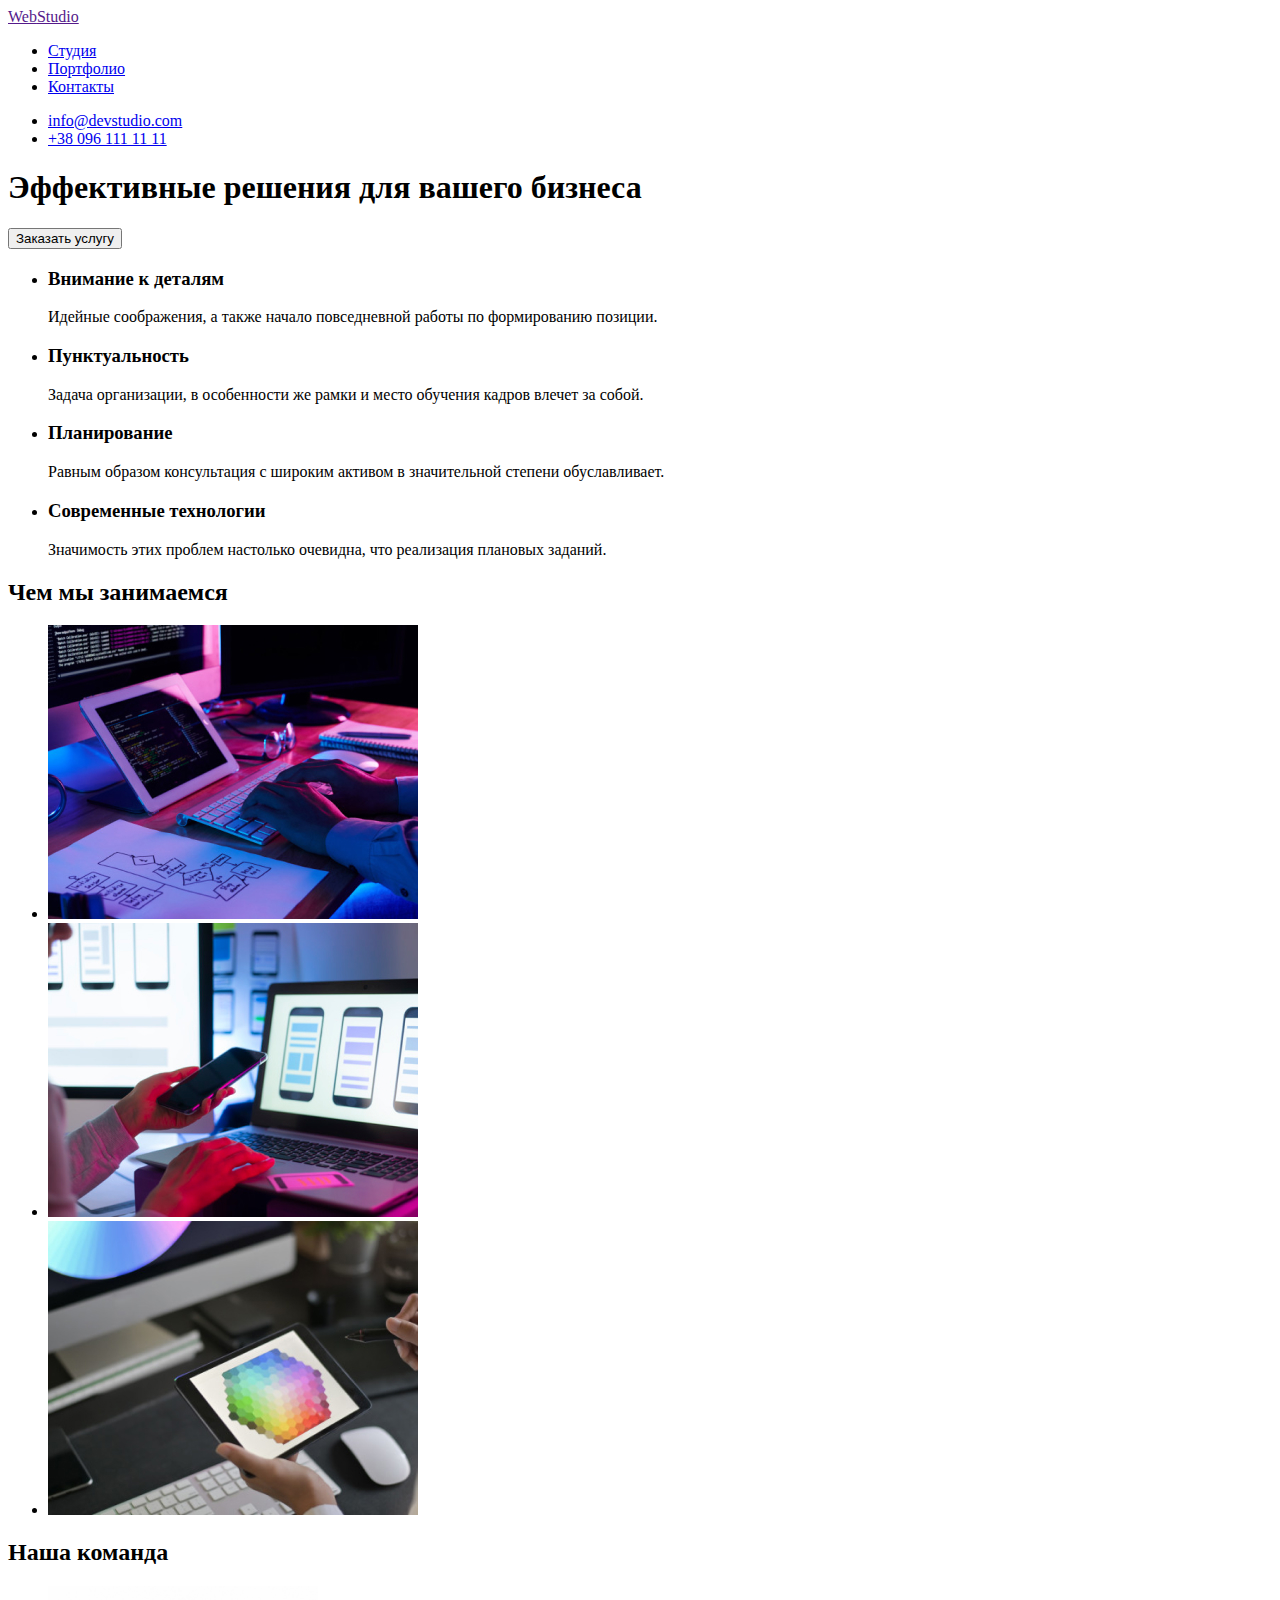
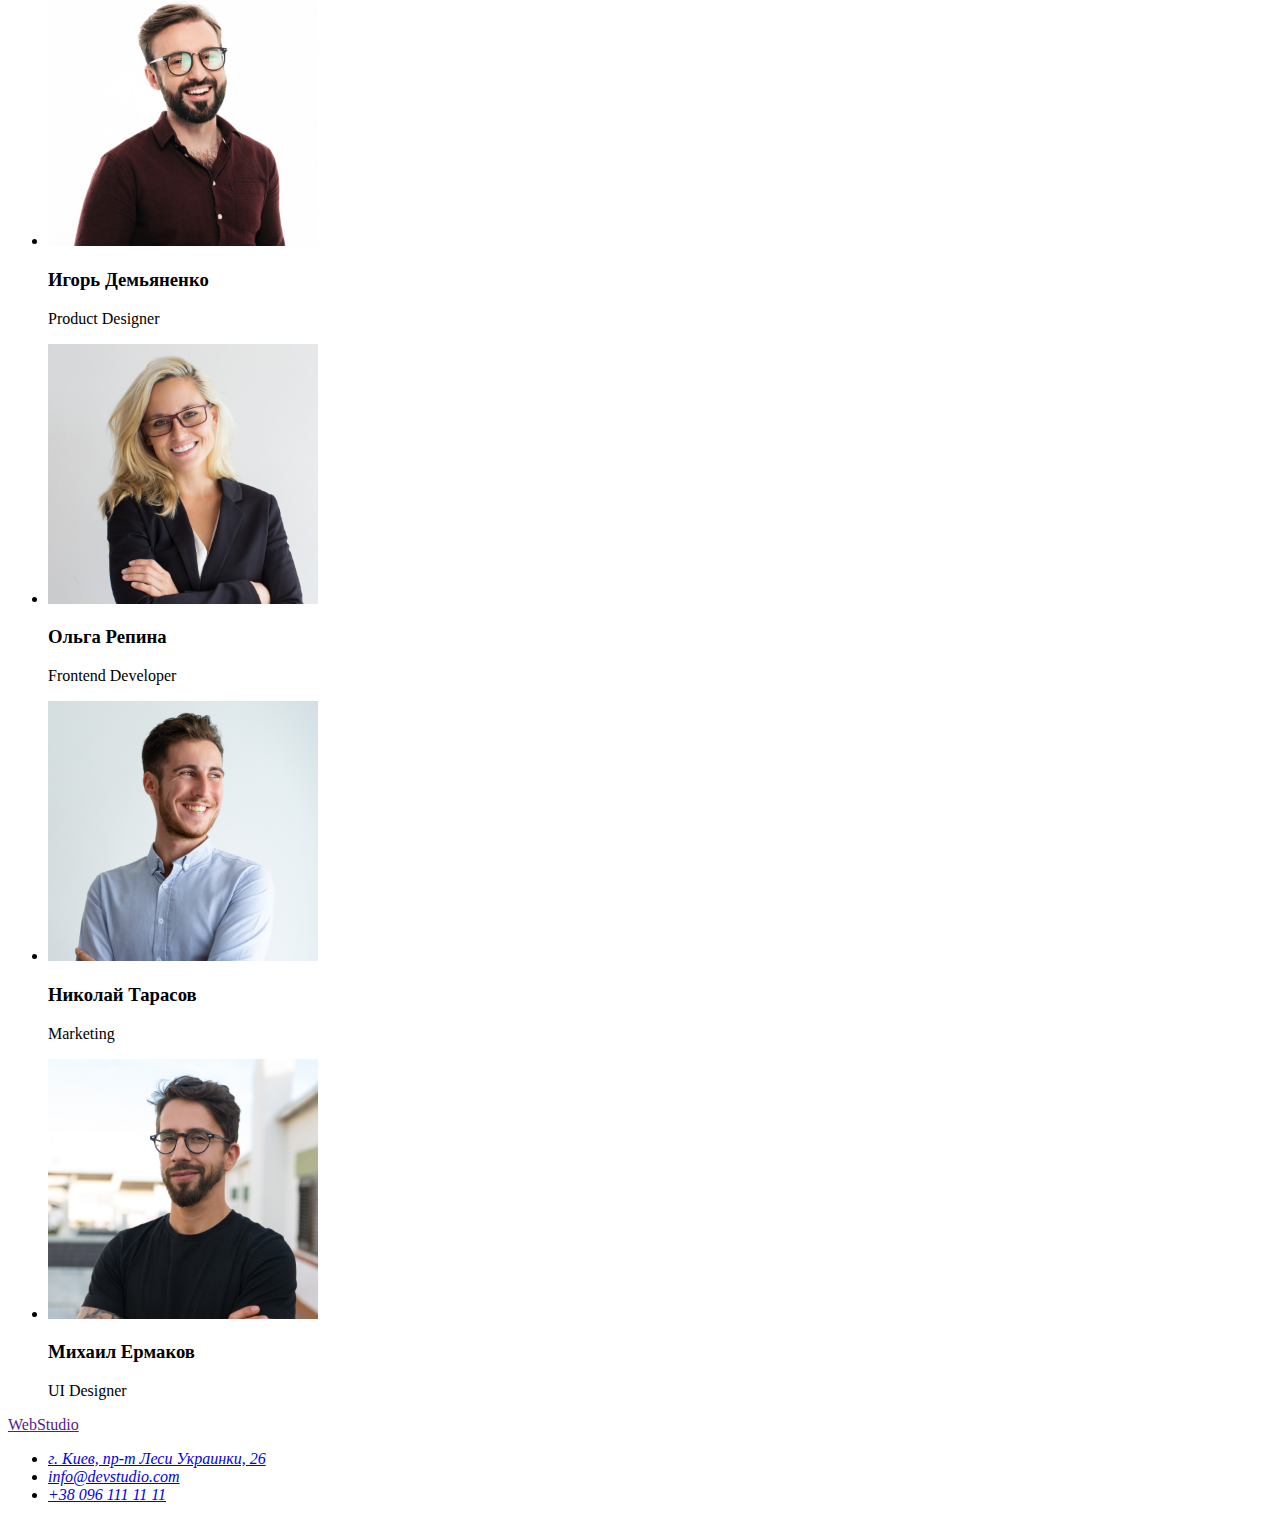
==== Index.html @ f12c09ae "скопировал ДЗ1" ====
<!DOCTYPE html>
<html lang="ru">
<head>
    <meta charset="UTF-8">
    <meta name="viewport" content="width=device-width, initial-scale=1.0">
    <title>WebStudio</title>
</head>
<body>
    <header>
        <nav>
            <a href="" lang="en">
                <span>Web</span><span>Studio</span>
            </a>                  
            <ul>
                <li>
                    <a href="#">Студия</a>
                </li>
                <li>
                    <a href="#">Портфолио</a>
                </li>
                <li>
                    <a href="#">Контакты</a>
                </li>
            </ul>
        </nav>
        <ul>
            <li>
                <a href="mailto:info@devstudio.com">info@devstudio.com</a>
            </li>
            <li>
                <a href="tel:+380961111111">+38 096 111 11 11</a>
            </li>
        </ul>        
    </header>
    <main>

        <!-- Hero -->

        <section>
            <h1>Эффективные решения для вашего бизнеса</h1>
            <button type="button">Заказать услугу</button>
        </section>

        <!-- About -->

        <section>
            <h2 hidden>Чем мы занимаемся</h2>
            <ul>
                <li>
                    <h3>Внимание к деталям</h3>
                    <p>Идейные соображения, а также начало повседневной работы по формированию позиции.</p>
                </li>
                <li>
                    <h3>Пунктуальность</h3>
                    <p>Задача организации, в особенности же рамки и место обучения кадров влечет за собой.</p>
                </li>
                <li>
                    <h3>Планирование</h3>
                    <p>Равным образом консультация с широким активом в значительной степени обуславливает.</p>
                </li>
                <li>
                    <h3>Современные технологии</h3>
                    <p>Значимость этих проблем настолько очевидна, что реализация плановых заданий.</p>
                </li>
            </ul>
        </section>
        
        <!-- About-img -->

        <section>
            <h2>Чем мы занимаемся</h2>
            <ul>
                <li>
                    <img src="./images/about/about-img-1.jpg" alt="Верстка на таблете" width="370" height="294">
                </li>
                <li>
                    <img src="./images/about/about-img-2.jpg" alt="Инструкция для телефона" width="370" height="294">
                </li>
                <li>
                    <img src="./images/about/about-img-3.jpg" alt="Выбор цвета на таблете" width="370" height="294">
                </li>
            </ul>
        </section>

        <!-- Team -->

        <section>
            <h2>Наша команда</h2>
            <ul>
                <li>
                    <img src="./images/team/Team-img-1.jpg" alt="Игорь Демьяненко" width="270" height="260">
                    <h3>Игорь Демьяненко</h3>
                    <p lang="en">Product Designer</p>
                </li>
                <li>
                    <img src="./images/team/Team-img-2.jpg" alt="Ольга Репина" width="270" height="260">
                    <h3>Ольга Репина</h3>
                    <p lang="en">Frontend Developer</p>
                </li>
                <li>
                    <img src="./images/team/Team-img-3.jpg" alt="Николай Тарасов" width="270" height="260">
                    <h3>Николай Тарасов</h3>
                    <p lang="en">Marketing</p>
                </li>
                <li>
                    <img src="./images/team/Team-img-4.jpg" alt="Михаил Ермаков" width="270" height="260">
                    <h3>Михаил Ермаков</h3>
                    <p lang="en">UI Designer</p>
                </li>
            </ul>
        </section>
    </main>
    <footer>
        <a href="" lang="en">
            <span>Web</span><span>Studio</span>
        </a>
        <address>
            <ul>
                <li>
                    <a href="https://goo.gl/maps/vr6gKgK28h6Q88zH9" target="_blank">г. Киев, пр-т Леси Украинки, 26</a>
                </li>
                <li>
                    <a href="mailto:info@devstudio.com">info@devstudio.com</a>
                </li>
                <li>
                    <a href="tel:+380961111111">+38 096 111 11 11</a>
                </li>
            </ul>
        </address>
    </footer>
</body>
</html>
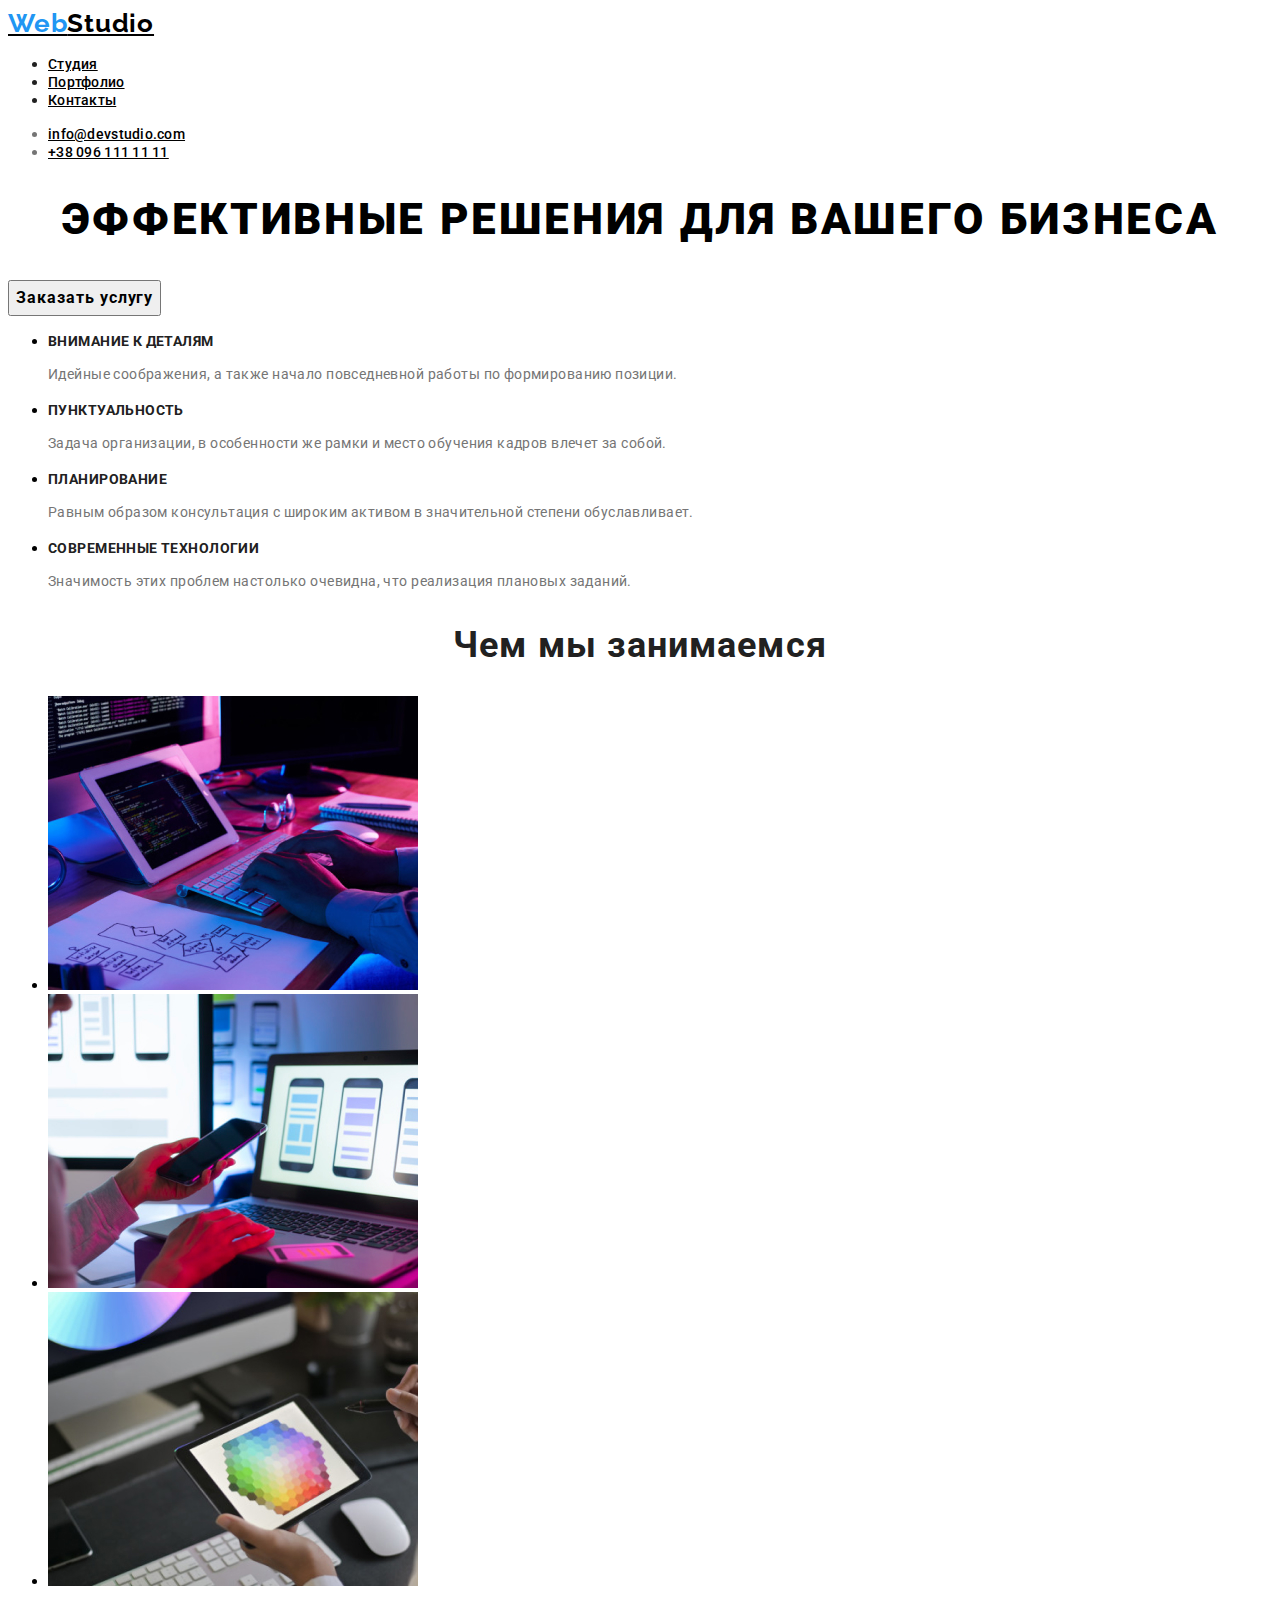
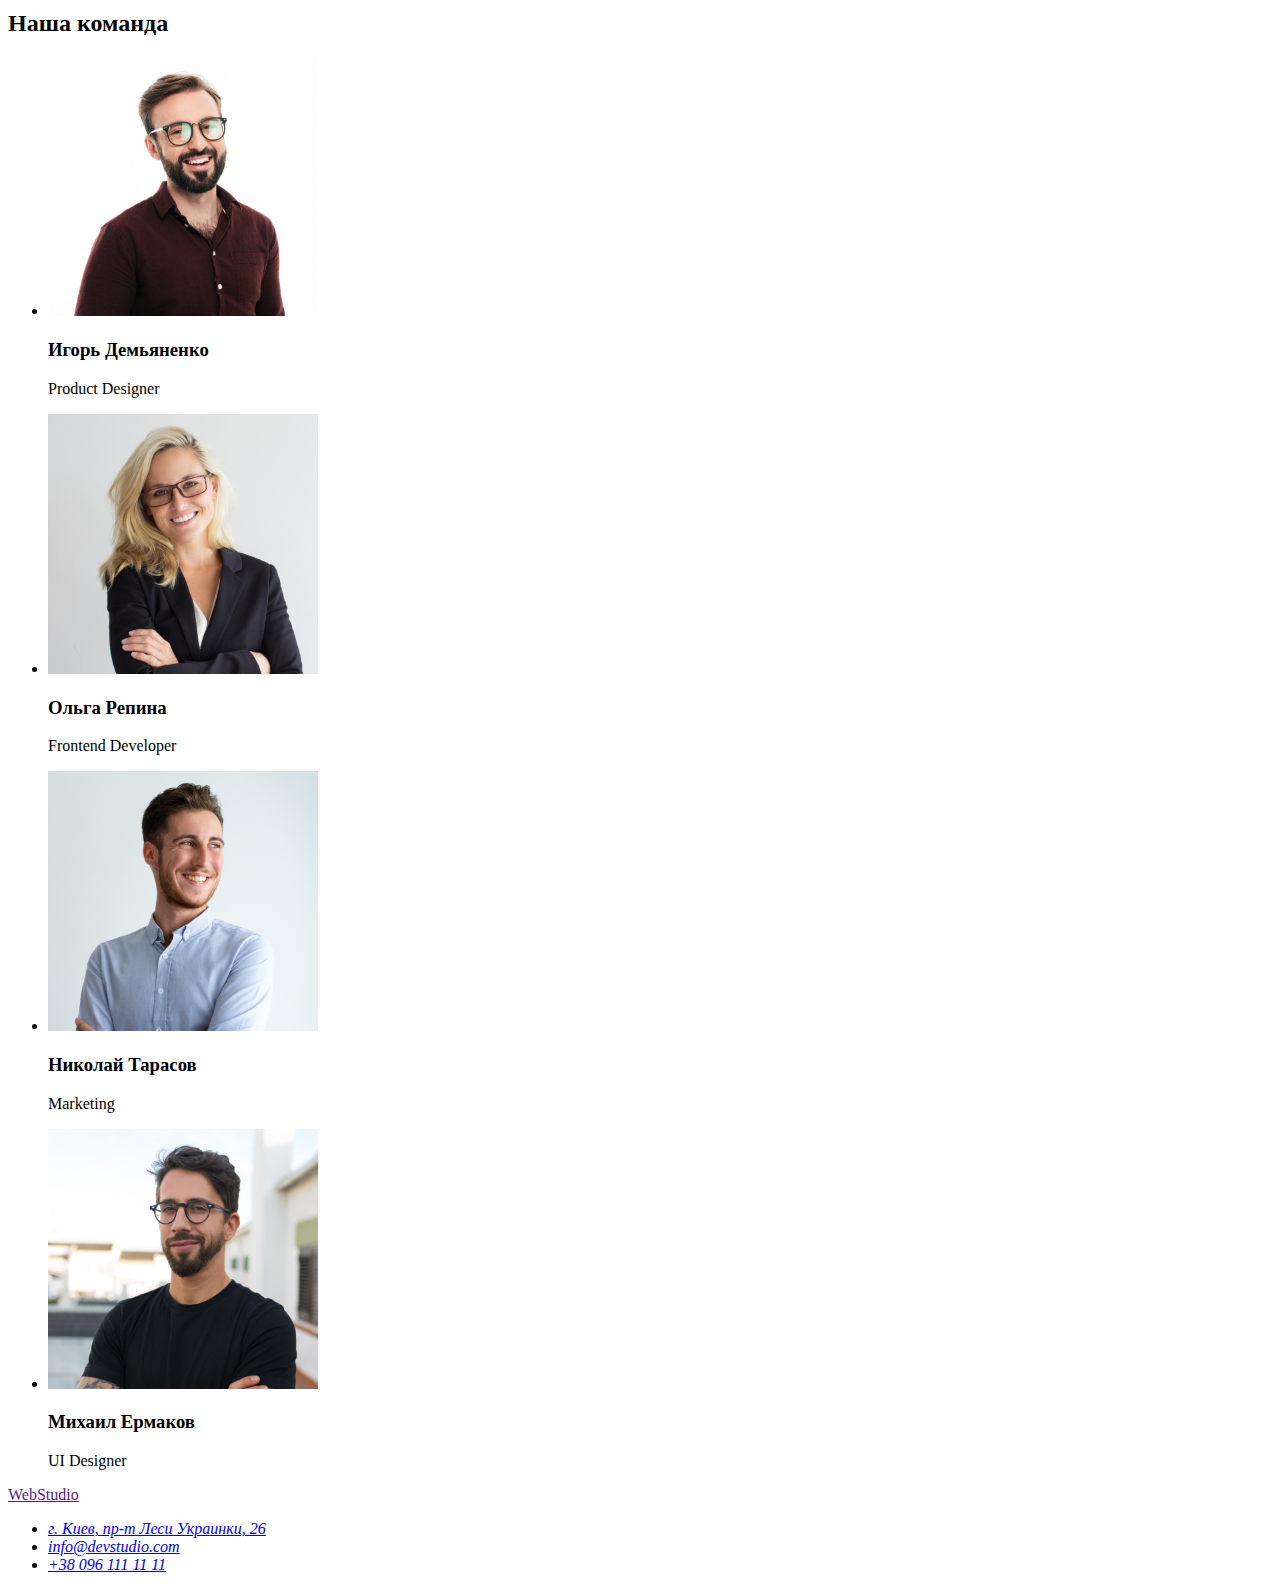
==== commit 7752c626: "ДЗ2-день первый" ====
--- a/Index.html
+++ b/Index.html
@@ -4,31 +4,35 @@
     <meta charset="UTF-8">
     <meta name="viewport" content="width=device-width, initial-scale=1.0">
     <title>WebStudio</title>
+    <link rel="preconnect" href="https://fonts.gstatic.com">
+    <link href="https://fonts.googleapis.com/css2?family=Raleway:wght@700&family=Roboto:wght@400;500;700;900&display=swap"
+        rel="stylesheet">
+    <link rel="stylesheet" href="./css/styles.css">
 </head>
 <body>
-    <header>
-        <nav>
-            <a href="" lang="en">
-                <span>Web</span><span>Studio</span>
+    <header class="header">                                     
+        <nav class="nav">
+            <a class="logo" href="" lang="en">
+                <span style="color: #2196f3;">Web</span>Studio
             </a>                  
-            <ul>
-                <li>
-                    <a href="#">Студия</a>
+            <ul class="nav-list">
+                <li class="nav-list-items">
+                    <a class="nav-list-link" href="#">Студия</a>
                 </li>
-                <li>
-                    <a href="#">Портфолио</a>
+                <li class="nav-list-items">
+                    <a class="nav-list-link" href="#">Портфолио</a>
                 </li>
-                <li>
-                    <a href="#">Контакты</a>
+                <li class="nav-list-items">
+                    <a class="nav-list-link" href="#">Контакты</a>
                 </li>
             </ul>
         </nav>
-        <ul>
-            <li>
-                <a href="mailto:info@devstudio.com">info@devstudio.com</a>
+        <ul class="address-list">
+            <li class="address-list-items">
+                <a class="header-mail" href="mailto:info@devstudio.com">info@devstudio.com</a>
             </li>
-            <li>
-                <a href="tel:+380961111111">+38 096 111 11 11</a>
+            <li class="address-list-items">
+                <a class="header-tel" href="tel:+380961111111">+38 096 111 11 11</a>
             </li>
         </ul>        
     </header>
@@ -37,30 +41,30 @@
         <!-- Hero -->
 
         <section>
-            <h1>Эффективные решения для вашего бизнеса</h1>
-            <button type="button">Заказать услугу</button>
+            <h1 class="hero-title">Эффективные решения для вашего бизнеса</h1>
+            <button class="hero-button" type="button">Заказать услугу</button>
         </section>
 
         <!-- About -->
 
         <section>
             <h2 hidden>Чем мы занимаемся</h2>
-            <ul>
-                <li>
-                    <h3>Внимание к деталям</h3>
-                    <p>Идейные соображения, а также начало повседневной работы по формированию позиции.</p>
+            <ul class="about-list">
+                <li class="about-list-items">
+                    <h3 class="about-title">Внимание к деталям</h3>
+                    <p class="description">Идейные соображения, а также начало повседневной работы по формированию позиции.</p>
                 </li>
-                <li>
-                    <h3>Пунктуальность</h3>
-                    <p>Задача организации, в особенности же рамки и место обучения кадров влечет за собой.</p>
+                <li class="about-list-items">
+                    <h3 class="about-title">Пунктуальность</h3>
+                    <p class="description">Задача организации, в особенности же рамки и место обучения кадров влечет за собой.</p>
                 </li>
-                <li>
-                    <h3>Планирование</h3>
-                    <p>Равным образом консультация с широким активом в значительной степени обуславливает.</p>
+                <li class="about-list-items">
+                    <h3 class="about-title">Планирование</h3>
+                    <p class="description">Равным образом консультация с широким активом в значительной степени обуславливает.</p>
                 </li>
-                <li>
-                    <h3>Современные технологии</h3>
-                    <p>Значимость этих проблем настолько очевидна, что реализация плановых заданий.</p>
+                <li class="about-list-items">
+                    <h3 class="about-title">Современные технологии</h3>
+                    <p class="description">Значимость этих проблем настолько очевидна, что реализация плановых заданий.</p>
                 </li>
             </ul>
         </section>
@@ -68,15 +72,15 @@
         <!-- About-img -->
 
         <section>
-            <h2>Чем мы занимаемся</h2>
-            <ul>
-                <li>
+            <h2 class="about-img-title">Чем мы занимаемся</h2>
+            <ul class="about-img-list">
+                <li class="about-img-list-items">
                     <img src="./images/about/about-img-1.jpg" alt="Верстка на таблете" width="370" height="294">
                 </li>
-                <li>
+                <li class="about-img-list-items">
                     <img src="./images/about/about-img-2.jpg" alt="Инструкция для телефона" width="370" height="294">
                 </li>
-                <li>
+                <li class="about-img-list-items">
                     <img src="./images/about/about-img-3.jpg" alt="Выбор цвета на таблете" width="370" height="294">
                 </li>
             </ul>
--- a/css/styles.css
+++ b/css/styles.css
@@ -0,0 +1,105 @@
+/* ==========Header========== */
+
+.logo {
+  font-family: 'Raleway', sans-serif;
+  font-weight: 700;
+  font-size: 26px;
+  line-height: 1.192;
+  letter-spacing: 0.03em;
+  color: #000000;
+}
+
+.nav-list-link,
+.header-mail,
+.header-tel {
+  font-family: 'Roboto', sans-serif;
+  font-weight: 500;
+  font-size: 14px;
+  line-height: 1.143;
+  letter-spacing: 0.02em;
+  color: #000000;
+}
+
+.nav-list {
+  color: #212121;
+}
+
+.address-list {
+  color: #757575;
+}
+
+.nav-list-link:hover,
+.nav-list-link:focus,
+.header-mail:hover,
+.header-mail:focus,
+.header-tel:hover,
+.header-tel:focus {
+  color: #2196f3;
+}
+
+/* ==========End Header========== */
+
+/* ==========Hero========== */
+
+.hero-title {
+  font-family: 'Roboto', sans-serif;
+  font-weight: 900;
+  font-size: 44px;
+  line-height: 1.3636;
+  text-align: center;
+  letter-spacing: 0.06em;
+  text-transform: uppercase;
+
+  /* color: #ffffff; */
+}
+
+.hero-button {
+  font-family: 'Roboto', sans-serif;
+  font-weight: 700;
+  font-size: 16px;
+  line-height: 1.875;
+  display: flex;
+  align-items: center;
+  text-align: center;
+  letter-spacing: 0.06em;
+  /* color: #ffffff; */
+}
+
+/* ==========End Hero========== */
+
+/* ==========About========== */
+
+.about-title {
+  font-family: 'Roboto', sans-serif;
+  font-weight: 700;
+  font-size: 14px;
+  line-height: 1.143;
+  letter-spacing: 0.03em;
+  text-transform: uppercase;
+  color: #212121;
+}
+
+.description {
+  font-family: 'Roboto', sans-serif;
+  font-weight: 400;
+  font-size: 14px;
+  line-height: 1.714;
+  letter-spacing: 0.03em;
+  color: #757575;
+}
+
+/* ==========End About========== */
+
+/* ==========About-img========== */
+
+.about-img-title {
+  font-family: 'Roboto', sans-serif;
+  font-weight: 700;
+  font-size: 36px;
+  line-height: 1.167;
+  text-align: center;
+  letter-spacing: 0.03em;
+  color: #212121;
+}
+
+/* ==========End About-img========== */
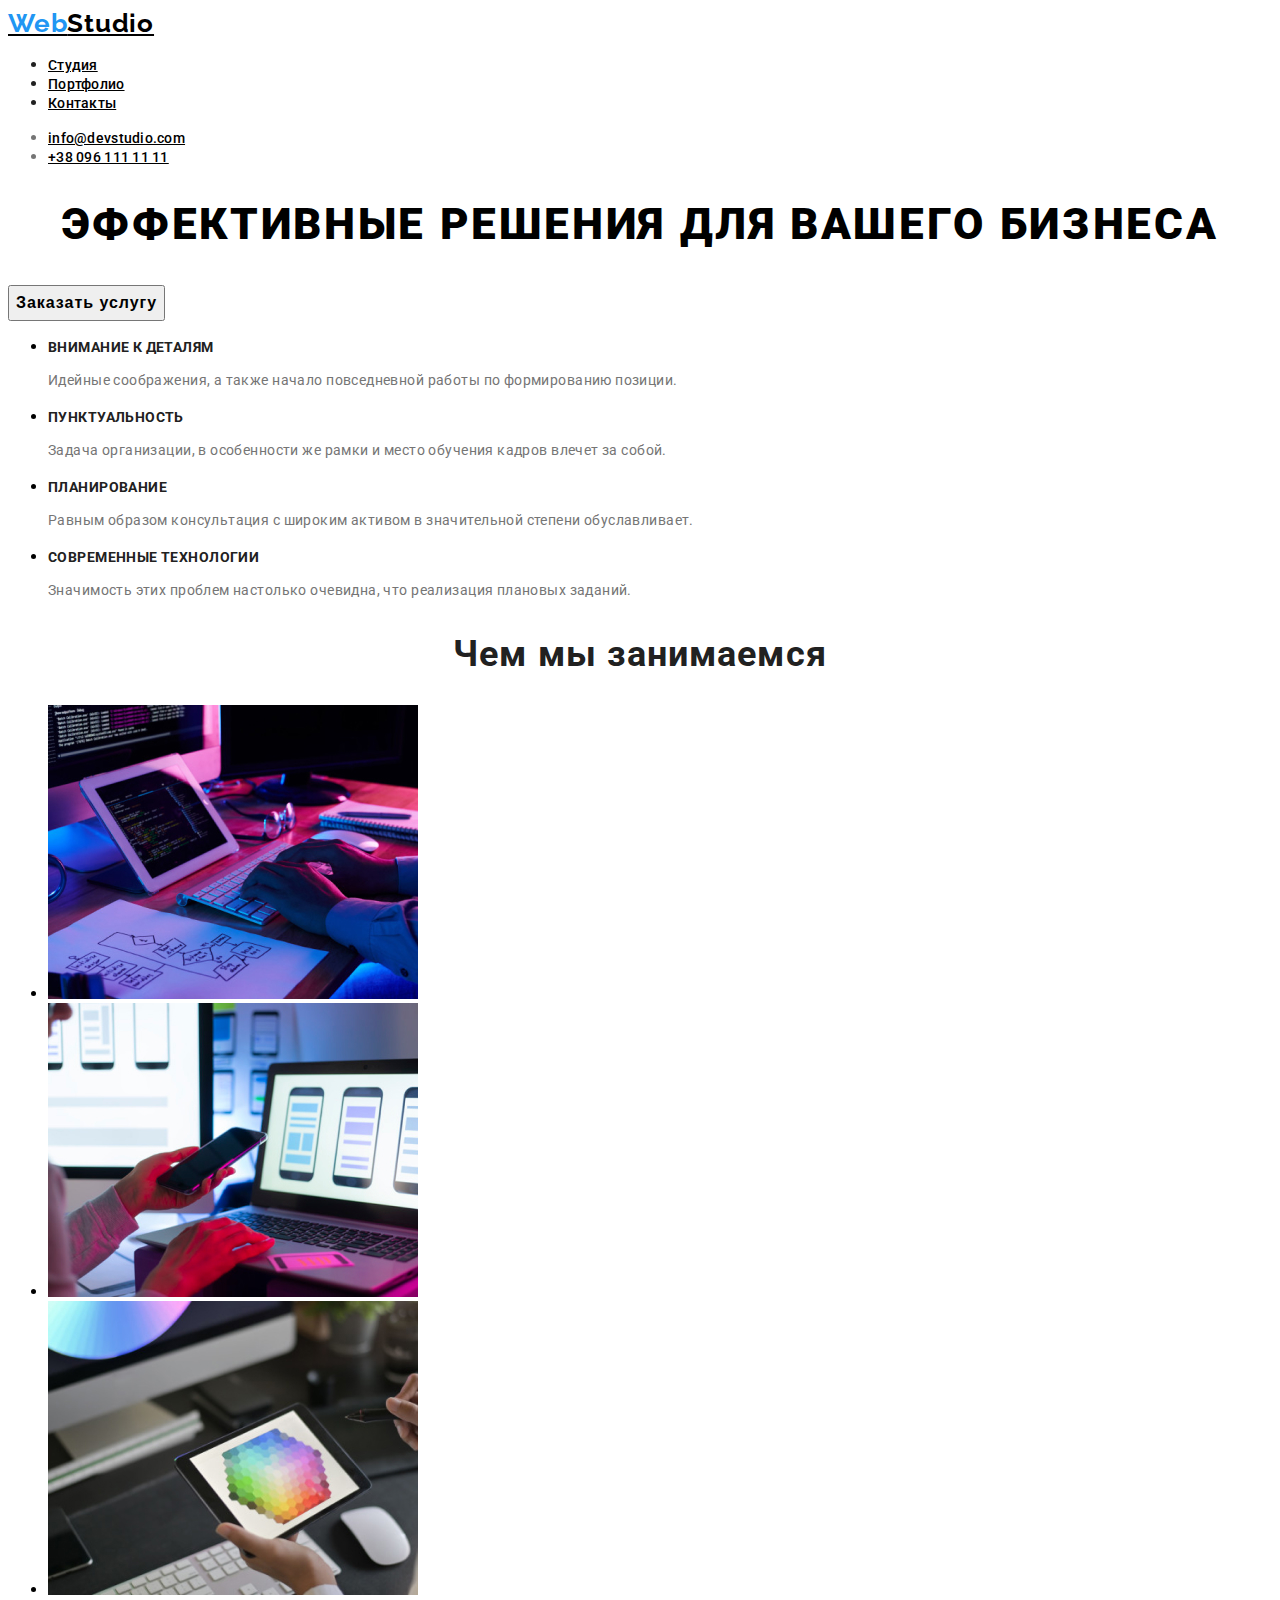
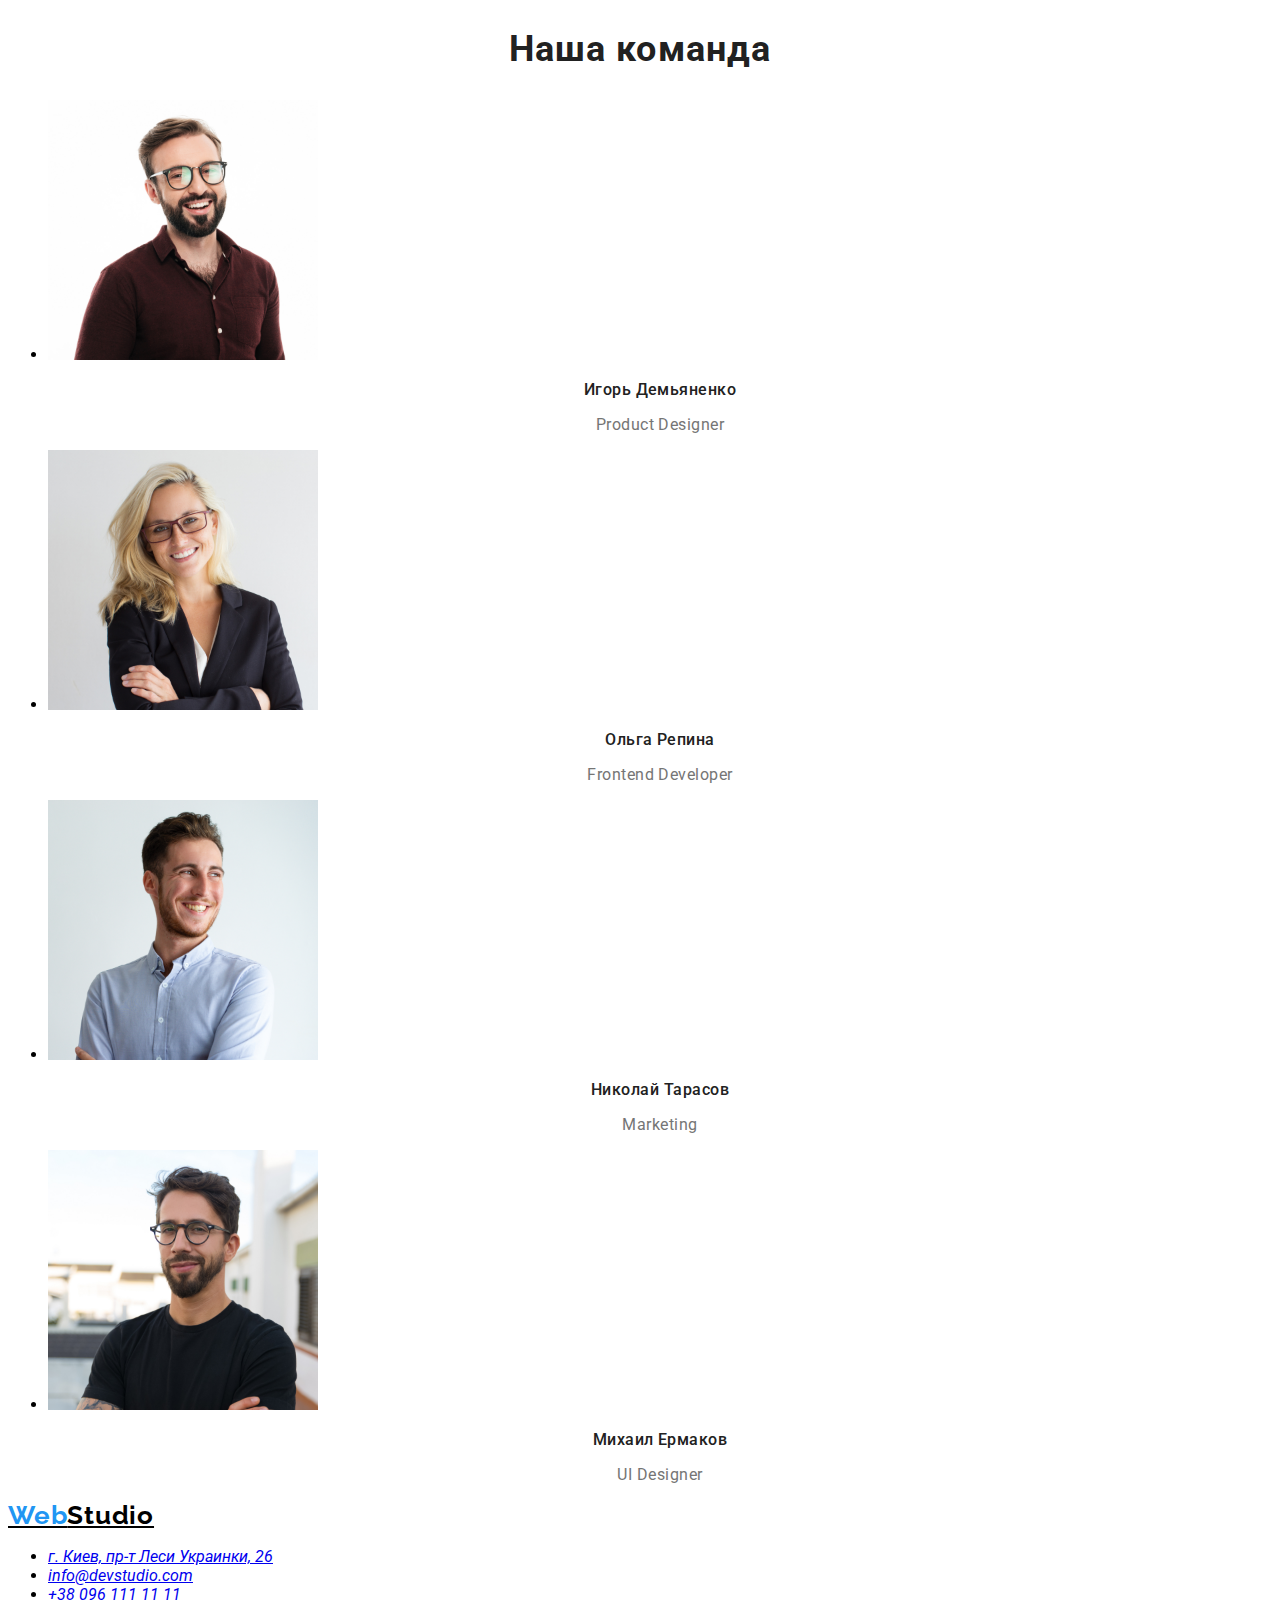
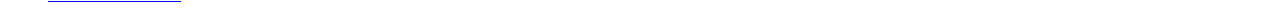
==== commit cfd5f9fb: "ДЗ2-дент второй" ====
--- a/Index.html
+++ b/Index.html
@@ -1,137 +1,200 @@
 <!DOCTYPE html>
 <html lang="ru">
-<head>
-    <meta charset="UTF-8">
-    <meta name="viewport" content="width=device-width, initial-scale=1.0">
+  <head>
+    <meta charset="UTF-8" />
+    <meta name="viewport" content="width=device-width, initial-scale=1.0" />
     <title>WebStudio</title>
-    <link rel="preconnect" href="https://fonts.gstatic.com">
-    <link href="https://fonts.googleapis.com/css2?family=Raleway:wght@700&family=Roboto:wght@400;500;700;900&display=swap"
-        rel="stylesheet">
-    <link rel="stylesheet" href="./css/styles.css">
-</head>
-<body>
-    <header class="header">                                     
-        <nav class="nav">
-            <a class="logo" href="" lang="en">
-                <span style="color: #2196f3;">Web</span>Studio
-            </a>                  
-            <ul class="nav-list">
-                <li class="nav-list-items">
-                    <a class="nav-list-link" href="#">Студия</a>
-                </li>
-                <li class="nav-list-items">
-                    <a class="nav-list-link" href="#">Портфолио</a>
-                </li>
-                <li class="nav-list-items">
-                    <a class="nav-list-link" href="#">Контакты</a>
-                </li>
-            </ul>
-        </nav>
-        <ul class="address-list">
-            <li class="address-list-items">
-                <a class="header-mail" href="mailto:info@devstudio.com">info@devstudio.com</a>
-            </li>
-            <li class="address-list-items">
-                <a class="header-tel" href="tel:+380961111111">+38 096 111 11 11</a>
-            </li>
-        </ul>        
+    <link rel="preconnect" href="https://fonts.gstatic.com" />
+    <link
+      href="https://fonts.googleapis.com/css2?family=Raleway:wght@700&family=Roboto:wght@400;500;700;900&display=swap"
+      rel="stylesheet"
+    />
+    <link rel="stylesheet" href="./css/styles.css" />
+  </head>
+  <body>
+    <header class="header">
+      <nav class="nav">
+        <a class="logo" href="" lang="en">
+          <span style="color: #2196f3">Web</span>Studio
+        </a>
+        <ul class="nav-list">
+          <li class="nav-list-item">
+            <a class="nav-list-link" href="#">Студия</a>
+          </li>
+          <li class="nav-list-item">
+            <a class="nav-list-link" href="#">Портфолио</a>
+          </li>
+          <li class="nav-list-item">
+            <a class="nav-list-link" href="#">Контакты</a>
+          </li>
+        </ul>
+      </nav>
+      <ul class="address-list">
+        <li class="address-list-item">
+          <a class="header-mail" href="mailto:info@devstudio.com"
+            >info@devstudio.com</a
+          >
+        </li>
+        <li class="address-list-item">
+          <a class="header-tel" href="tel:+380961111111">+38 096 111 11 11</a>
+        </li>
+      </ul>
     </header>
     <main>
-
-        <!-- Hero -->
-
-        <section>
-            <h1 class="hero-title">Эффективные решения для вашего бизнеса</h1>
-            <button class="hero-button" type="button">Заказать услугу</button>
-        </section>
-
-        <!-- About -->
-
-        <section>
-            <h2 hidden>Чем мы занимаемся</h2>
-            <ul class="about-list">
-                <li class="about-list-items">
-                    <h3 class="about-title">Внимание к деталям</h3>
-                    <p class="description">Идейные соображения, а также начало повседневной работы по формированию позиции.</p>
-                </li>
-                <li class="about-list-items">
-                    <h3 class="about-title">Пунктуальность</h3>
-                    <p class="description">Задача организации, в особенности же рамки и место обучения кадров влечет за собой.</p>
-                </li>
-                <li class="about-list-items">
-                    <h3 class="about-title">Планирование</h3>
-                    <p class="description">Равным образом консультация с широким активом в значительной степени обуславливает.</p>
-                </li>
-                <li class="about-list-items">
-                    <h3 class="about-title">Современные технологии</h3>
-                    <p class="description">Значимость этих проблем настолько очевидна, что реализация плановых заданий.</p>
-                </li>
-            </ul>
-        </section>
-        
-        <!-- About-img -->
-
-        <section>
-            <h2 class="about-img-title">Чем мы занимаемся</h2>
-            <ul class="about-img-list">
-                <li class="about-img-list-items">
-                    <img src="./images/about/about-img-1.jpg" alt="Верстка на таблете" width="370" height="294">
-                </li>
-                <li class="about-img-list-items">
-                    <img src="./images/about/about-img-2.jpg" alt="Инструкция для телефона" width="370" height="294">
-                </li>
-                <li class="about-img-list-items">
-                    <img src="./images/about/about-img-3.jpg" alt="Выбор цвета на таблете" width="370" height="294">
-                </li>
-            </ul>
-        </section>
-
-        <!-- Team -->
-
-        <section>
-            <h2>Наша команда</h2>
-            <ul>
-                <li>
-                    <img src="./images/team/Team-img-1.jpg" alt="Игорь Демьяненко" width="270" height="260">
-                    <h3>Игорь Демьяненко</h3>
-                    <p lang="en">Product Designer</p>
-                </li>
-                <li>
-                    <img src="./images/team/Team-img-2.jpg" alt="Ольга Репина" width="270" height="260">
-                    <h3>Ольга Репина</h3>
-                    <p lang="en">Frontend Developer</p>
-                </li>
-                <li>
-                    <img src="./images/team/Team-img-3.jpg" alt="Николай Тарасов" width="270" height="260">
-                    <h3>Николай Тарасов</h3>
-                    <p lang="en">Marketing</p>
-                </li>
-                <li>
-                    <img src="./images/team/Team-img-4.jpg" alt="Михаил Ермаков" width="270" height="260">
-                    <h3>Михаил Ермаков</h3>
-                    <p lang="en">UI Designer</p>
-                </li>
-            </ul>
-        </section>
+      <!-- Hero -->
+
+      <section class="hero">
+        <h1 class="hero-title">Эффективные решения для вашего бизнеса</h1>
+        <button class="hero-button" type="button">Заказать услугу</button>
+      </section>
+
+      <!-- About -->
+
+      <section class="about">
+        <h2 hidden>Чем мы занимаемся</h2>
+        <ul class="about-list">
+          <li class="about-list-item">
+            <h3 class="about-title">Внимание к деталям</h3>
+            <p class="description">
+              Идейные соображения, а также начало повседневной работы по
+              формированию позиции.
+            </p>
+          </li>
+          <li class="about-list-item">
+            <h3 class="about-title">Пунктуальность</h3>
+            <p class="description">
+              Задача организации, в особенности же рамки и место обучения кадров
+              влечет за собой.
+            </p>
+          </li>
+          <li class="about-list-item">
+            <h3 class="about-title">Планирование</h3>
+            <p class="description">
+              Равным образом консультация с широким активом в значительной
+              степени обуславливает.
+            </p>
+          </li>
+          <li class="about-list-item">
+            <h3 class="about-title">Современные технологии</h3>
+            <p class="description">
+              Значимость этих проблем настолько очевидна, что реализация
+              плановых заданий.
+            </p>
+          </li>
+        </ul>
+      </section>
+
+      <!-- About-img -->
+
+      <section>
+        <h2 class="title">Чем мы занимаемся</h2>
+        <ul class="about-img-list">
+          <li class="about-img-list-item">
+            <img
+              class="about-img-list-img"
+              src="./images/about/about-img-1.jpg"
+              alt="Верстка на таблете"
+              width="370"
+              height="294"
+            />
+          </li>
+          <li class="about-img-list-item">
+            <img
+              class="about-img-list-img"
+              src="./images/about/about-img-2.jpg"
+              alt="Инструкция для телефона"
+              width="370"
+              height="294"
+            />
+          </li>
+          <li class="about-img-list-item">
+            <img
+              class="about-img-list-img"
+              src="./images/about/about-img-3.jpg"
+              alt="Выбор цвета на таблете"
+              width="370"
+              height="294"
+            />
+          </li>
+        </ul>
+      </section>
+
+      <!-- Team -->
+
+      <section class="team">
+        <h2 class="title">Наша команда</h2>
+        <ul class="team-list">
+          <li class="team-list-item">
+            <img
+              class="team-list-img"
+              src="./images/team/Team-img-1.jpg"
+              alt="Игорь Демьяненко"
+              width="270"
+              height="260"
+            />
+            <h3 class="team-list-title">Игорь Демьяненко</h3>
+            <p class="team-list-undertitle" lang="en">Product Designer</p>
+          </li>
+          <li class="team-list-item">
+            <img
+              class="team-list-img"
+              src="./images/team/Team-img-2.jpg"
+              alt="Ольга Репина"
+              width="270"
+              height="260"
+            />
+            <h3 class="team-list-title">Ольга Репина</h3>
+            <p class="team-list-undertitle" lang="en">Frontend Developer</p>
+          </li>
+          <li class="team-list-item">
+            <img
+              class="team-list-img"
+              src="./images/team/Team-img-3.jpg"
+              alt="Николай Тарасов"
+              width="270"
+              height="260"
+            />
+            <h3 class="team-list-title">Николай Тарасов</h3>
+            <p class="team-list-undertitle" lang="en">Marketing</p>
+          </li>
+          <li class="team-list-item">
+            <img
+              class="team-list-img"
+              src="./images/team/Team-img-4.jpg"
+              alt="Михаил Ермаков"
+              width="270"
+              height="260"
+            />
+            <h3 class="team-list-title">Михаил Ермаков</h3>
+            <p class="team-list-undertitle" lang="en">UI Designer</p>
+          </li>
+        </ul>
+      </section>
     </main>
-    <footer>
-        <a href="" lang="en">
-            <span>Web</span><span>Studio</span>
-        </a>
-        <address>
-            <ul>
-                <li>
-                    <a href="https://goo.gl/maps/vr6gKgK28h6Q88zH9" target="_blank">г. Киев, пр-т Леси Украинки, 26</a>
-                </li>
-                <li>
-                    <a href="mailto:info@devstudio.com">info@devstudio.com</a>
-                </li>
-                <li>
-                    <a href="tel:+380961111111">+38 096 111 11 11</a>
-                </li>
-            </ul>
-        </address>
+    <footer class="footer">
+      <a class="logo" href="" lang="en">
+        <span style="color: #2196f3">Web</span>Studio
+      </a>
+      <address class="footer-address">
+        <ul class="footer-address-list">
+          <li class="footer-address-list-item">
+            <a
+              class="footer-maps"
+              href="https://goo.gl/maps/vr6gKgK28h6Q88zH9"
+              target="_blank"
+              >г. Киев, пр-т Леси Украинки, 26</a
+            >
+          </li>
+          <li class="footer-address-list-item">
+            <a class="footer-mail" href="mailto:info@devstudio.com"
+              >info@devstudio.com</a
+            >
+          </li>
+          <li class="footer-address-list-item">
+            <a class href="tel:+380961111111">+38 096 111 11 11</a>
+          </li>
+        </ul>
+      </address>
     </footer>
-</body>
+  </body>
 </html>
-
--- a/css/styles.css
+++ b/css/styles.css
@@ -1,7 +1,17 @@
+:root {
+  --main-font: 'Roboto', sans-serif;
+  --secondary-font: 'Raleway', sans-serif;
+  --accent-color: #2196f3;
+}
+
+body {
+  font-family: var(--main-font);
+}
+
 /* ==========Header========== */
 
 .logo {
-  font-family: 'Raleway', sans-serif;
+  font-family: var(--secondary-font);
   font-weight: 700;
   font-size: 26px;
   line-height: 1.192;
@@ -12,7 +22,6 @@
 .nav-list-link,
 .header-mail,
 .header-tel {
-  font-family: 'Roboto', sans-serif;
   font-weight: 500;
   font-size: 14px;
   line-height: 1.143;
@@ -34,15 +43,17 @@
 .header-mail:focus,
 .header-tel:hover,
 .header-tel:focus {
-  color: #2196f3;
+  color: var(--accent-color);
 }
 
+.address-list {
+  font-style: normal;
+}
 /* ==========End Header========== */
 
 /* ==========Hero========== */
 
 .hero-title {
-  font-family: 'Roboto', sans-serif;
   font-weight: 900;
   font-size: 44px;
   line-height: 1.3636;
@@ -54,7 +65,6 @@
 }
 
 .hero-button {
-  font-family: 'Roboto', sans-serif;
   font-weight: 700;
   font-size: 16px;
   line-height: 1.875;
@@ -70,7 +80,6 @@
 /* ==========About========== */
 
 .about-title {
-  font-family: 'Roboto', sans-serif;
   font-weight: 700;
   font-size: 14px;
   line-height: 1.143;
@@ -80,7 +89,6 @@
 }
 
 .description {
-  font-family: 'Roboto', sans-serif;
   font-weight: 400;
   font-size: 14px;
   line-height: 1.714;
@@ -92,8 +100,7 @@
 
 /* ==========About-img========== */
 
-.about-img-title {
-  font-family: 'Roboto', sans-serif;
+.title {
   font-weight: 700;
   font-size: 36px;
   line-height: 1.167;
@@ -103,3 +110,30 @@
 }
 
 /* ==========End About-img========== */
+
+/* ==========Team========== */
+
+.team-list-title {
+  font-weight: 500;
+  font-size: 16px;
+  line-height: 1.1875;
+  text-align: center;
+  letter-spacing: 0.03em;
+  color: #212121;
+}
+
+.team-list-undertitle {
+  font-weight: 400;
+  font-size: 16px;
+  line-height: 1.1875;
+  text-align: center;
+  letter-spacing: 0.03em;
+
+  color: #757575;
+}
+
+/* ==========End Team========== */
+
+/* ==========Footer========== */
+
+/* ==========End Footer========== */
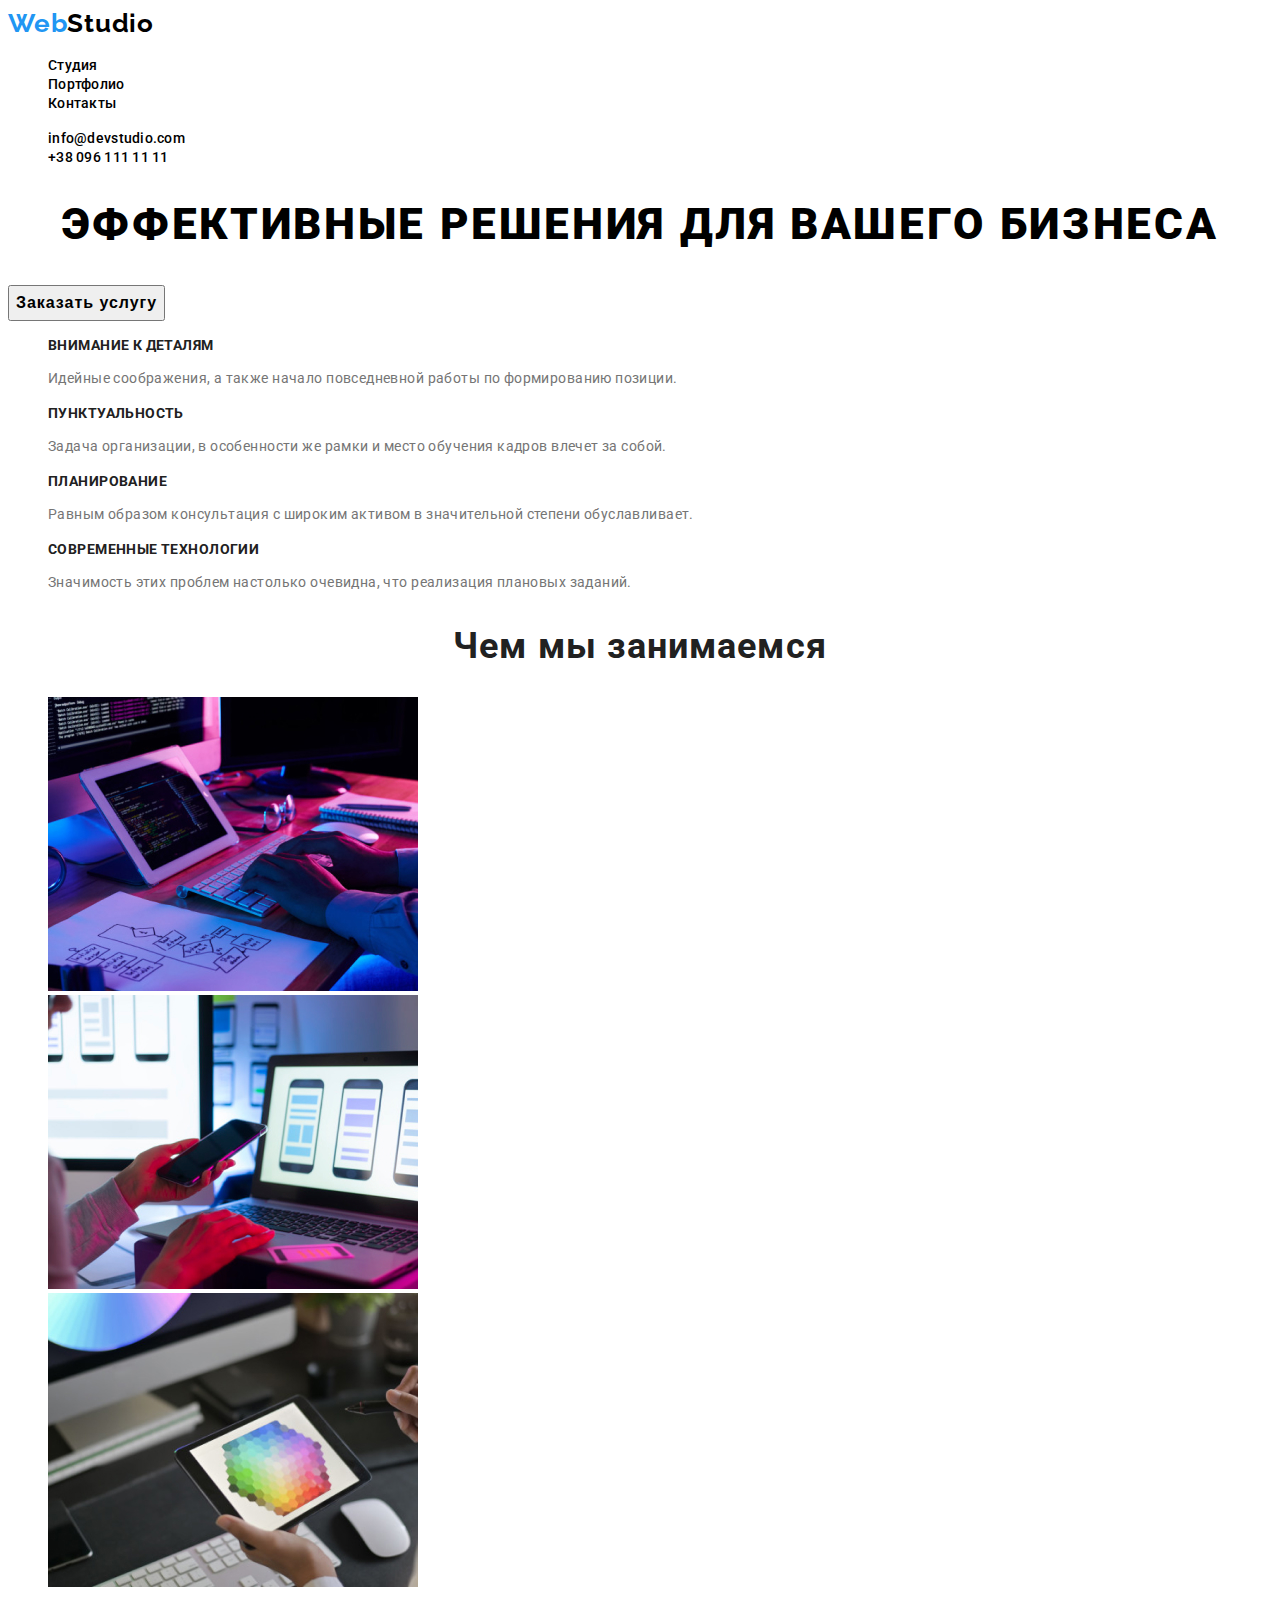
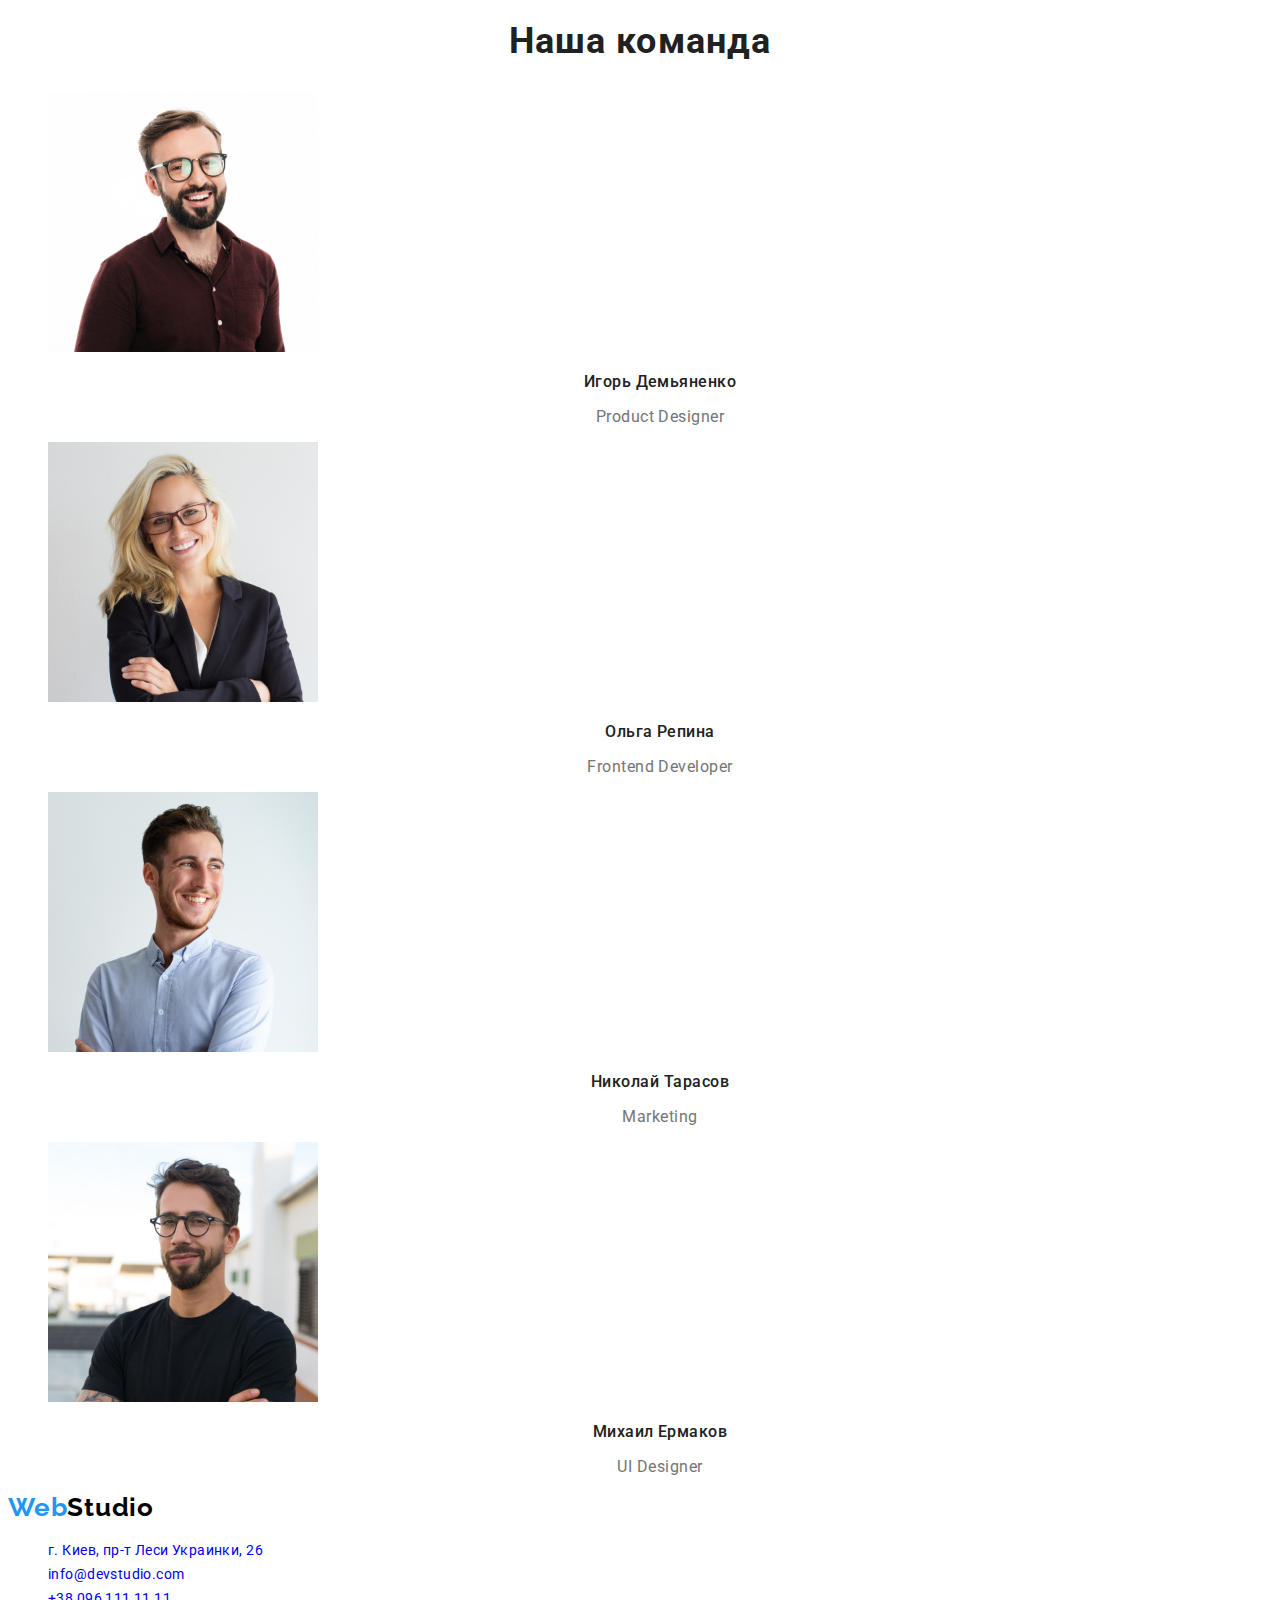
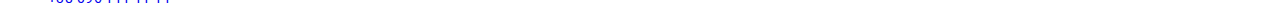
==== commit 7c7d01f9: "дз2-сдаю на проверку" ====
--- a/Index.html
+++ b/Index.html
@@ -1,200 +1,159 @@
 <!DOCTYPE html>
 <html lang="ru">
-  <head>
+
+<head>
     <meta charset="UTF-8" />
     <meta name="viewport" content="width=device-width, initial-scale=1.0" />
     <title>WebStudio</title>
     <link rel="preconnect" href="https://fonts.gstatic.com" />
     <link
-      href="https://fonts.googleapis.com/css2?family=Raleway:wght@700&family=Roboto:wght@400;500;700;900&display=swap"
-      rel="stylesheet"
-    />
+        href="https://fonts.googleapis.com/css2?family=Raleway:wght@700&family=Roboto:wght@400;500;700;900&display=swap"
+        rel="stylesheet" />
     <link rel="stylesheet" href="./css/styles.css" />
-  </head>
-  <body>
+</head>
+
+<body>
     <header class="header">
-      <nav class="nav">
-        <a class="logo" href="" lang="en">
-          <span style="color: #2196f3">Web</span>Studio
-        </a>
-        <ul class="nav-list">
-          <li class="nav-list-item">
-            <a class="nav-list-link" href="#">Студия</a>
-          </li>
-          <li class="nav-list-item">
-            <a class="nav-list-link" href="#">Портфолио</a>
-          </li>
-          <li class="nav-list-item">
-            <a class="nav-list-link" href="#">Контакты</a>
-          </li>
+        <nav class="nav">
+            <a class="logo" href="" lang="en">
+                <span style="color: #2196f3">Web</span>Studio
+            </a>
+            <ul class="nav-list">
+                <li class="nav-list-item">
+                    <a class="nav-list-link" href="#">Студия</a>
+                </li>
+                <li class="nav-list-item">
+                    <a class="nav-list-link" href="./portfolio.html">Портфолио</a>
+                </li>
+                <li class="nav-list-item">
+                    <a class="nav-list-link" href="#">Контакты</a>
+                </li>
+            </ul>
+        </nav>
+        <ul class="address">
+            <li class="address-list-item">
+                <a class="header-mail" href="mailto:info@devstudio.com">info@devstudio.com</a>
+            </li>
+            <li class="address-list-item">
+                <a class="header-tel" href="tel:+380961111111">+38 096 111 11 11</a>
+            </li>
         </ul>
-      </nav>
-      <ul class="address-list">
-        <li class="address-list-item">
-          <a class="header-mail" href="mailto:info@devstudio.com"
-            >info@devstudio.com</a
-          >
-        </li>
-        <li class="address-list-item">
-          <a class="header-tel" href="tel:+380961111111">+38 096 111 11 11</a>
-        </li>
-      </ul>
     </header>
     <main>
-      <!-- Hero -->
+        <!-- Hero -->
 
-      <section class="hero">
-        <h1 class="hero-title">Эффективные решения для вашего бизнеса</h1>
-        <button class="hero-button" type="button">Заказать услугу</button>
-      </section>
+        <section class="hero">
+            <h1 class="hero-title">Эффективные решения для вашего бизнеса</h1>
+            <button class="hero-button" type="button">Заказать услугу</button>
+        </section>
 
-      <!-- About -->
+        <!-- About -->
 
-      <section class="about">
-        <h2 hidden>Чем мы занимаемся</h2>
-        <ul class="about-list">
-          <li class="about-list-item">
-            <h3 class="about-title">Внимание к деталям</h3>
-            <p class="description">
-              Идейные соображения, а также начало повседневной работы по
-              формированию позиции.
-            </p>
-          </li>
-          <li class="about-list-item">
-            <h3 class="about-title">Пунктуальность</h3>
-            <p class="description">
-              Задача организации, в особенности же рамки и место обучения кадров
-              влечет за собой.
-            </p>
-          </li>
-          <li class="about-list-item">
-            <h3 class="about-title">Планирование</h3>
-            <p class="description">
-              Равным образом консультация с широким активом в значительной
-              степени обуславливает.
-            </p>
-          </li>
-          <li class="about-list-item">
-            <h3 class="about-title">Современные технологии</h3>
-            <p class="description">
-              Значимость этих проблем настолько очевидна, что реализация
-              плановых заданий.
-            </p>
-          </li>
-        </ul>
-      </section>
+        <section class="about">
+            <h2 class="visually-hidden">Чем мы занимаемся</h2>
+            <ul class="about-list">
+                <li class="about-list-item">
+                    <h3 class="about-title">Внимание к деталям</h3>
+                    <p class="description">
+                        Идейные соображения, а также начало повседневной работы по
+                        формированию позиции.
+                    </p>
+                </li>
+                <li class="about-list-item">
+                    <h3 class="about-title">Пунктуальность</h3>
+                    <p class="description">
+                        Задача организации, в особенности же рамки и место обучения кадров
+                        влечет за собой.
+                    </p>
+                </li>
+                <li class="about-list-item">
+                    <h3 class="about-title">Планирование</h3>
+                    <p class="description">
+                        Равным образом консультация с широким активом в значительной
+                        степени обуславливает.
+                    </p>
+                </li>
+                <li class="about-list-item">
+                    <h3 class="about-title">Современные технологии</h3>
+                    <p class="description">
+                        Значимость этих проблем настолько очевидна, что реализация
+                        плановых заданий.
+                    </p>
+                </li>
+            </ul>
+        </section>
 
-      <!-- About-img -->
+        <!-- About-img -->
 
-      <section>
-        <h2 class="title">Чем мы занимаемся</h2>
-        <ul class="about-img-list">
-          <li class="about-img-list-item">
-            <img
-              class="about-img-list-img"
-              src="./images/about/about-img-1.jpg"
-              alt="Верстка на таблете"
-              width="370"
-              height="294"
-            />
-          </li>
-          <li class="about-img-list-item">
-            <img
-              class="about-img-list-img"
-              src="./images/about/about-img-2.jpg"
-              alt="Инструкция для телефона"
-              width="370"
-              height="294"
-            />
-          </li>
-          <li class="about-img-list-item">
-            <img
-              class="about-img-list-img"
-              src="./images/about/about-img-3.jpg"
-              alt="Выбор цвета на таблете"
-              width="370"
-              height="294"
-            />
-          </li>
-        </ul>
-      </section>
+        <section>
+            <h2 class="title">Чем мы занимаемся</h2>
+            <ul class="about-img-list">
+                <li class="about-img-list-item">
+                    <img class="about-img-list-img" src="./images/about/about-img-1.jpg" alt="Верстка на таблете"
+                        width="370" height="294" />
+                </li>
+                <li class="about-img-list-item">
+                    <img class="about-img-list-img" src="./images/about/about-img-2.jpg" alt="Инструкция для телефона"
+                        width="370" height="294" />
+                </li>
+                <li class="about-img-list-item">
+                    <img class="about-img-list-img" src="./images/about/about-img-3.jpg" alt="Выбор цвета на таблете"
+                        width="370" height="294" />
+                </li>
+            </ul>
+        </section>
 
-      <!-- Team -->
+        <!-- Team -->
 
-      <section class="team">
-        <h2 class="title">Наша команда</h2>
-        <ul class="team-list">
-          <li class="team-list-item">
-            <img
-              class="team-list-img"
-              src="./images/team/Team-img-1.jpg"
-              alt="Игорь Демьяненко"
-              width="270"
-              height="260"
-            />
-            <h3 class="team-list-title">Игорь Демьяненко</h3>
-            <p class="team-list-undertitle" lang="en">Product Designer</p>
-          </li>
-          <li class="team-list-item">
-            <img
-              class="team-list-img"
-              src="./images/team/Team-img-2.jpg"
-              alt="Ольга Репина"
-              width="270"
-              height="260"
-            />
-            <h3 class="team-list-title">Ольга Репина</h3>
-            <p class="team-list-undertitle" lang="en">Frontend Developer</p>
-          </li>
-          <li class="team-list-item">
-            <img
-              class="team-list-img"
-              src="./images/team/Team-img-3.jpg"
-              alt="Николай Тарасов"
-              width="270"
-              height="260"
-            />
-            <h3 class="team-list-title">Николай Тарасов</h3>
-            <p class="team-list-undertitle" lang="en">Marketing</p>
-          </li>
-          <li class="team-list-item">
-            <img
-              class="team-list-img"
-              src="./images/team/Team-img-4.jpg"
-              alt="Михаил Ермаков"
-              width="270"
-              height="260"
-            />
-            <h3 class="team-list-title">Михаил Ермаков</h3>
-            <p class="team-list-undertitle" lang="en">UI Designer</p>
-          </li>
-        </ul>
-      </section>
+        <section class="team">
+            <h2 class="title">Наша команда</h2>
+            <ul class="team-list">
+                <li class="team-list-item">
+                    <img class="team-list-img" src="./images/team/Team-img-1.jpg" alt="Игорь Демьяненко" width="270"
+                        height="260" />
+                    <h3 class="team-list-title">Игорь Демьяненко</h3>
+                    <p class="team-list-undertitle" lang="en">Product Designer</p>
+                </li>
+                <li class="team-list-item">
+                    <img class="team-list-img" src="./images/team/Team-img-2.jpg" alt="Ольга Репина" width="270"
+                        height="260" />
+                    <h3 class="team-list-title">Ольга Репина</h3>
+                    <p class="team-list-undertitle" lang="en">Frontend Developer</p>
+                </li>
+                <li class="team-list-item">
+                    <img class="team-list-img" src="./images/team/Team-img-3.jpg" alt="Николай Тарасов" width="270"
+                        height="260" />
+                    <h3 class="team-list-title">Николай Тарасов</h3>
+                    <p class="team-list-undertitle" lang="en">Marketing</p>
+                </li>
+                <li class="team-list-item">
+                    <img class="team-list-img" src="./images/team/Team-img-4.jpg" alt="Михаил Ермаков" width="270"
+                        height="260" />
+                    <h3 class="team-list-title">Михаил Ермаков</h3>
+                    <p class="team-list-undertitle" lang="en">UI Designer</p>
+                </li>
+            </ul>
+        </section>
     </main>
     <footer class="footer">
-      <a class="logo" href="" lang="en">
-        <span style="color: #2196f3">Web</span>Studio
-      </a>
-      <address class="footer-address">
-        <ul class="footer-address-list">
-          <li class="footer-address-list-item">
-            <a
-              class="footer-maps"
-              href="https://goo.gl/maps/vr6gKgK28h6Q88zH9"
-              target="_blank"
-              >г. Киев, пр-т Леси Украинки, 26</a
-            >
-          </li>
-          <li class="footer-address-list-item">
-            <a class="footer-mail" href="mailto:info@devstudio.com"
-              >info@devstudio.com</a
-            >
-          </li>
-          <li class="footer-address-list-item">
-            <a class href="tel:+380961111111">+38 096 111 11 11</a>
-          </li>
-        </ul>
-      </address>
+        <a class="logo" href="" lang="en">
+            <span style="color: #2196f3">Web</span>Studio
+        </a>
+        <address class="address">
+            <ul class="footer-address-list">
+                <li class="footer-address-list-item">
+                    <a class="footer-maps" href="https://goo.gl/maps/vr6gKgK28h6Q88zH9" target="_blank">г. Киев, пр-т
+                        Леси Украинки, 26</a>
+                </li>
+                <li class="footer-address-list-item">
+                    <a class="footer-link" href="mailto:info@devstudio.com">info@devstudio.com</a>
+                </li>
+                <li class="footer-address-list-item">
+                    <a class="footer-link" href="tel:+380961111111">+38 096 111 11 11</a>
+                </li>
+            </ul>
+        </address>
     </footer>
-  </body>
-</html>
+</body>
+
+</html>--- a/css/styles.css
+++ b/css/styles.css
@@ -8,6 +8,32 @@
   font-family: var(--main-font);
 }
 
+/* ==========Components========== */
+
+a {
+  text-decoration: none;
+}
+
+ul {
+  list-style: none;
+}
+
+.visually-hidden {
+  position: absolute;
+  width: 1px;
+  height: 1px;
+  margin: -1px;
+  border: 0;
+  padding: 0;
+
+  white-space: nowrap;
+  clip-path: inset(100%);
+  clip: rect(0 0 0 0);
+  overflow: hidden;
+}
+
+/* ==========End Components========== */
+
 /* ==========Header========== */
 
 .logo {
@@ -33,8 +59,9 @@
   color: #212121;
 }
 
-.address-list {
-  color: #757575;
+.address {
+  color: #757575;
+  font-style: normal;
 }
 
 .nav-list-link:hover,
@@ -42,13 +69,12 @@
 .header-mail:hover,
 .header-mail:focus,
 .header-tel:hover,
-.header-tel:focus {
+.header-tel:focus,
+.portfolio-button-list-item:hover,
+.portfolio-button-list-item:focus {
   color: var(--accent-color);
 }
 
-.address-list {
-  font-style: normal;
-}
 /* ==========End Header========== */
 
 /* ==========Hero========== */
@@ -136,4 +162,46 @@
 
 /* ==========Footer========== */
 
+.footer-maps {
+  font-weight: 400;
+  font-size: 14px;
+  line-height: 1.714;
+  letter-spacing: 0.03em;
+  /* color: #ffffff; */
+}
+
+.footer-link {
+  font-weight: normal;
+  font-size: 14px;
+  line-height: 1.714;
+  letter-spacing: 0.03em;
+  /* color: rgba(255, 255, 255, 0.6); */
+}
+
 /* ==========End Footer========== */
+
+/* ==========Portfolio========== */
+
+.portfolio-button-list-item {
+  font-weight: 500;
+  font-size: 16px;
+  line-height: 26px;
+}
+
+.portfolio-list-title {
+  font-weight: 700;
+  font-size: 18px;
+  line-height: 2;
+  letter-spacing: 0.06em;
+  color: #212121;
+}
+
+.portfolio-list-text {
+  font-weight: 400;
+  font-size: 16px;
+  line-height: 1.875;
+  letter-spacing: 0.03em;
+  color: #757575;
+}
+
+/* ==========End Portfolio========== */
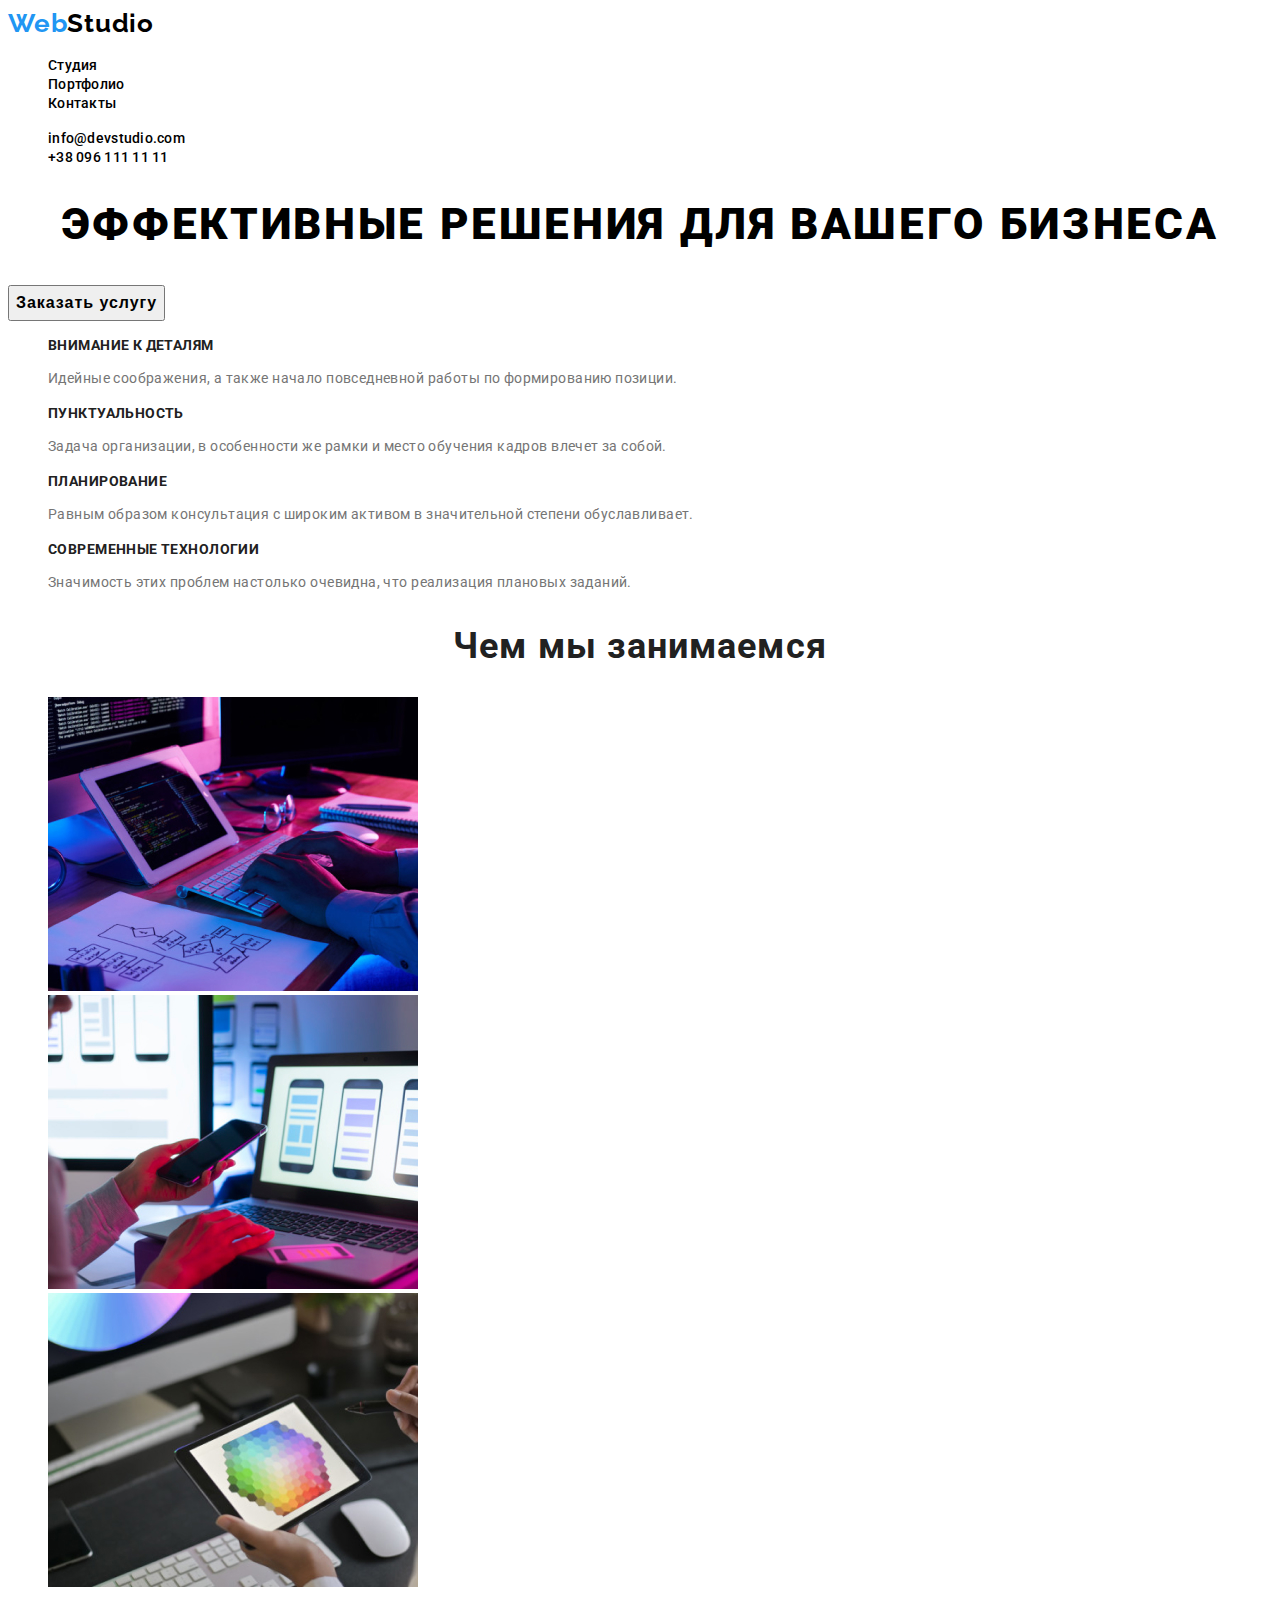
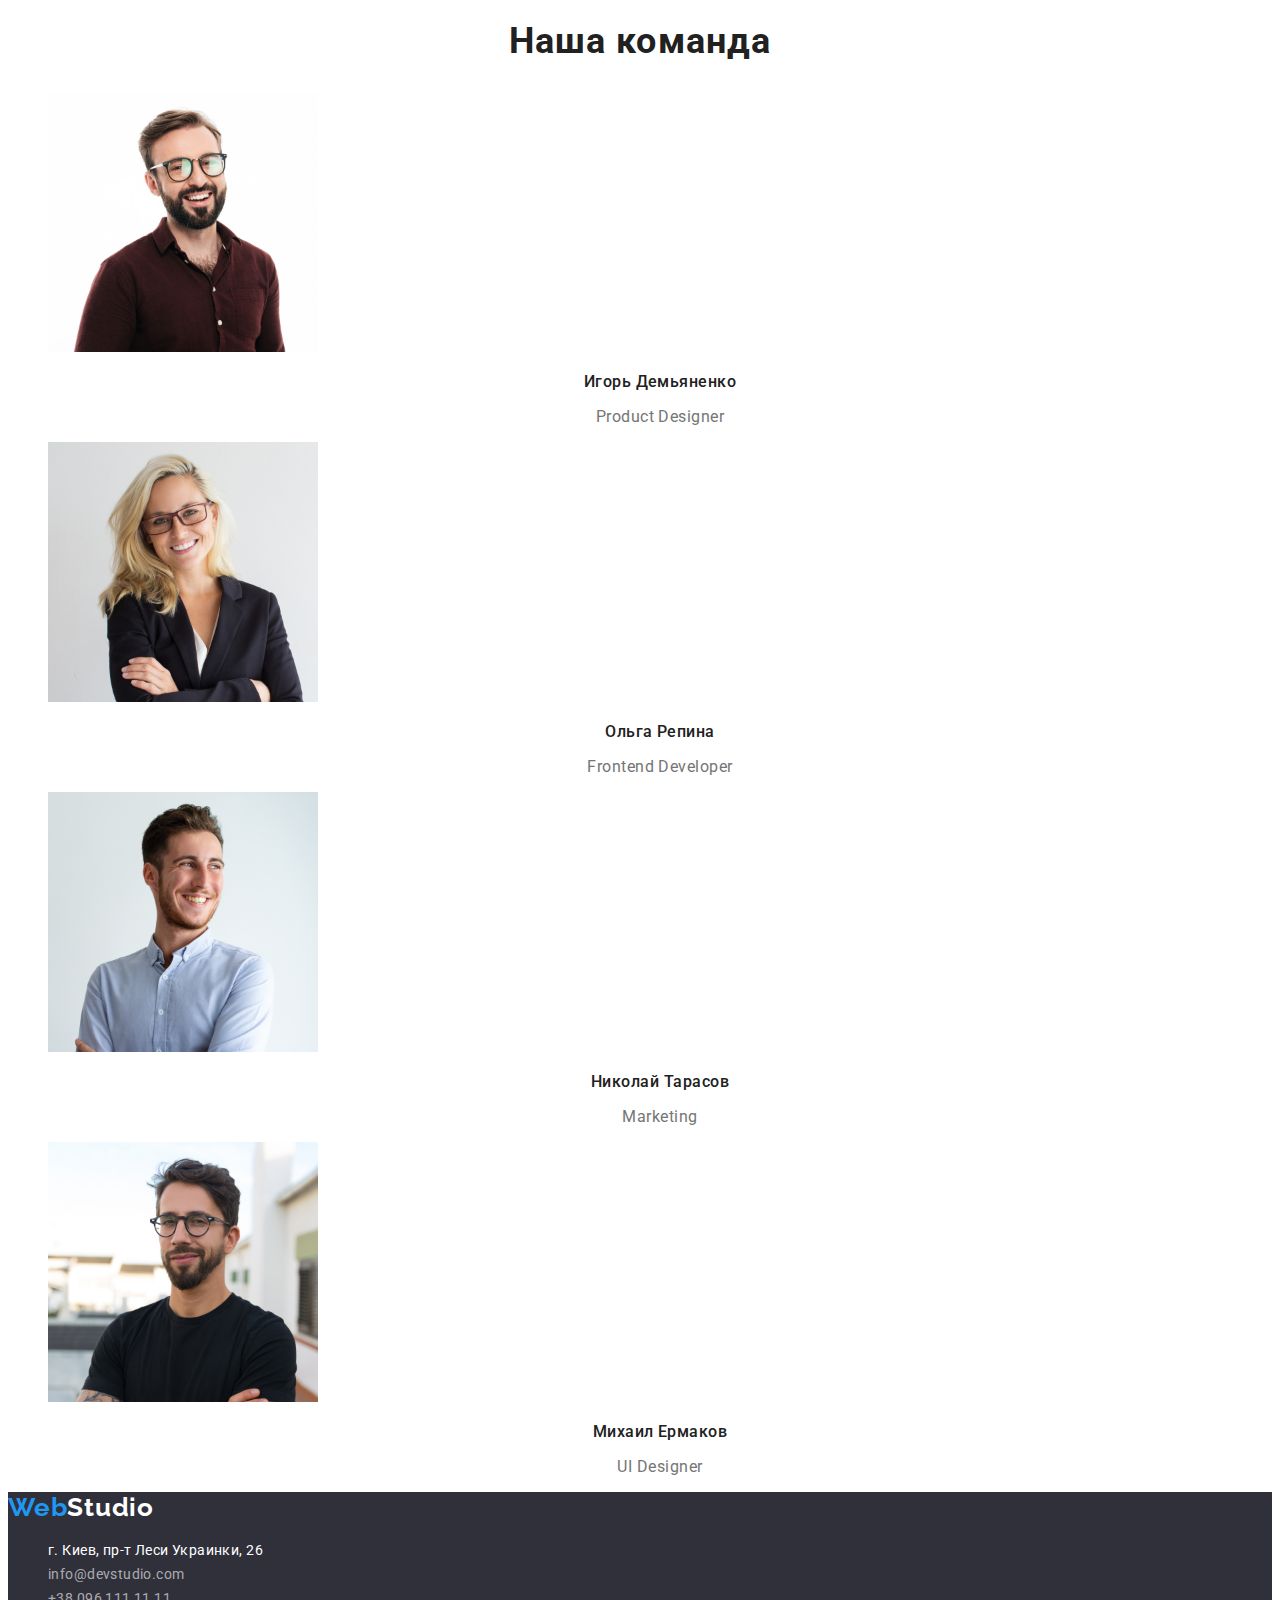
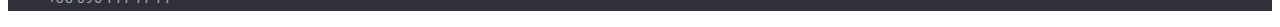
==== commit 9f0ebddd: "ДЗ2 на проверку" ====
--- a/Index.html
+++ b/Index.html
@@ -16,7 +16,7 @@
     <header class="header">
         <nav class="nav">
             <a class="logo" href="" lang="en">
-                <span style="color: #2196f3">Web</span>Studio
+                <span style="color: #2196f3">Web</span><span style="color: #000000;">Studio</span> 
             </a>
             <ul class="nav-list">
                 <li class="nav-list-item">
@@ -137,7 +137,7 @@
     </main>
     <footer class="footer">
         <a class="logo" href="" lang="en">
-            <span style="color: #2196f3">Web</span>Studio
+            <span style="color: #2196f3">Web</span><span style="color: #FFFFFF;">Studio</span>
         </a>
         <address class="address">
             <ul class="footer-address-list">
@@ -149,7 +149,7 @@
                     <a class="footer-link" href="mailto:info@devstudio.com">info@devstudio.com</a>
                 </li>
                 <li class="footer-address-list-item">
-                    <a class="footer-link" href="tel:+380961111111">+38 096 111 11 11</a>
+                    <a class="footer-tel" href="tel:+380961111111">+38 096 111 11 11</a>
                 </li>
             </ul>
         </address>
--- a/css/styles.css
+++ b/css/styles.css
@@ -42,7 +42,6 @@
   font-size: 26px;
   line-height: 1.192;
   letter-spacing: 0.03em;
-  color: #000000;
 }
 
 .nav-list-link,
@@ -162,20 +161,25 @@
 
 /* ==========Footer========== */
 
+.footer {
+  background: #2f303a;
+}
+
 .footer-maps {
   font-weight: 400;
   font-size: 14px;
   line-height: 1.714;
   letter-spacing: 0.03em;
-  /* color: #ffffff; */
-}
-
-.footer-link {
+  color: #ffffff;
+}
+
+.footer-link,
+.footer-tel {
   font-weight: normal;
   font-size: 14px;
   line-height: 1.714;
   letter-spacing: 0.03em;
-  /* color: rgba(255, 255, 255, 0.6); */
+  color: rgba(255, 255, 255, 0.6);
 }
 
 /* ==========End Footer========== */
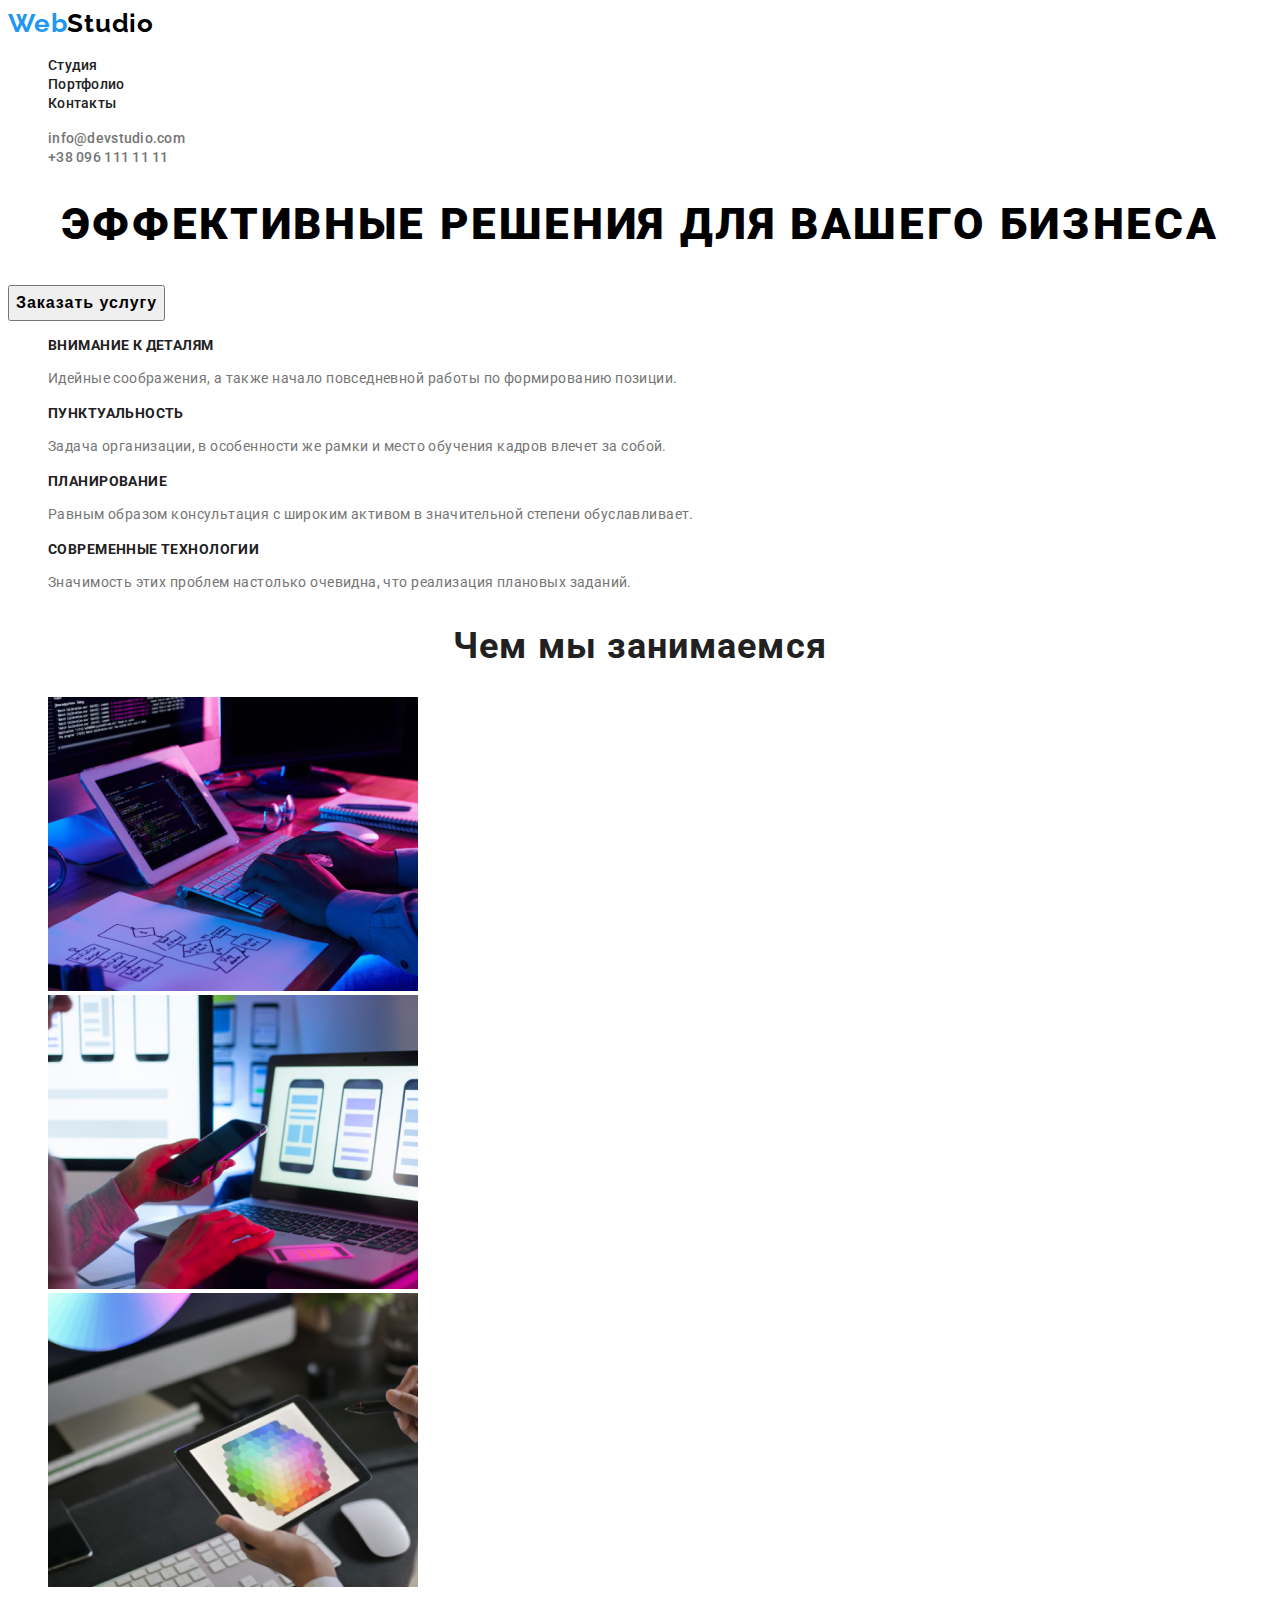
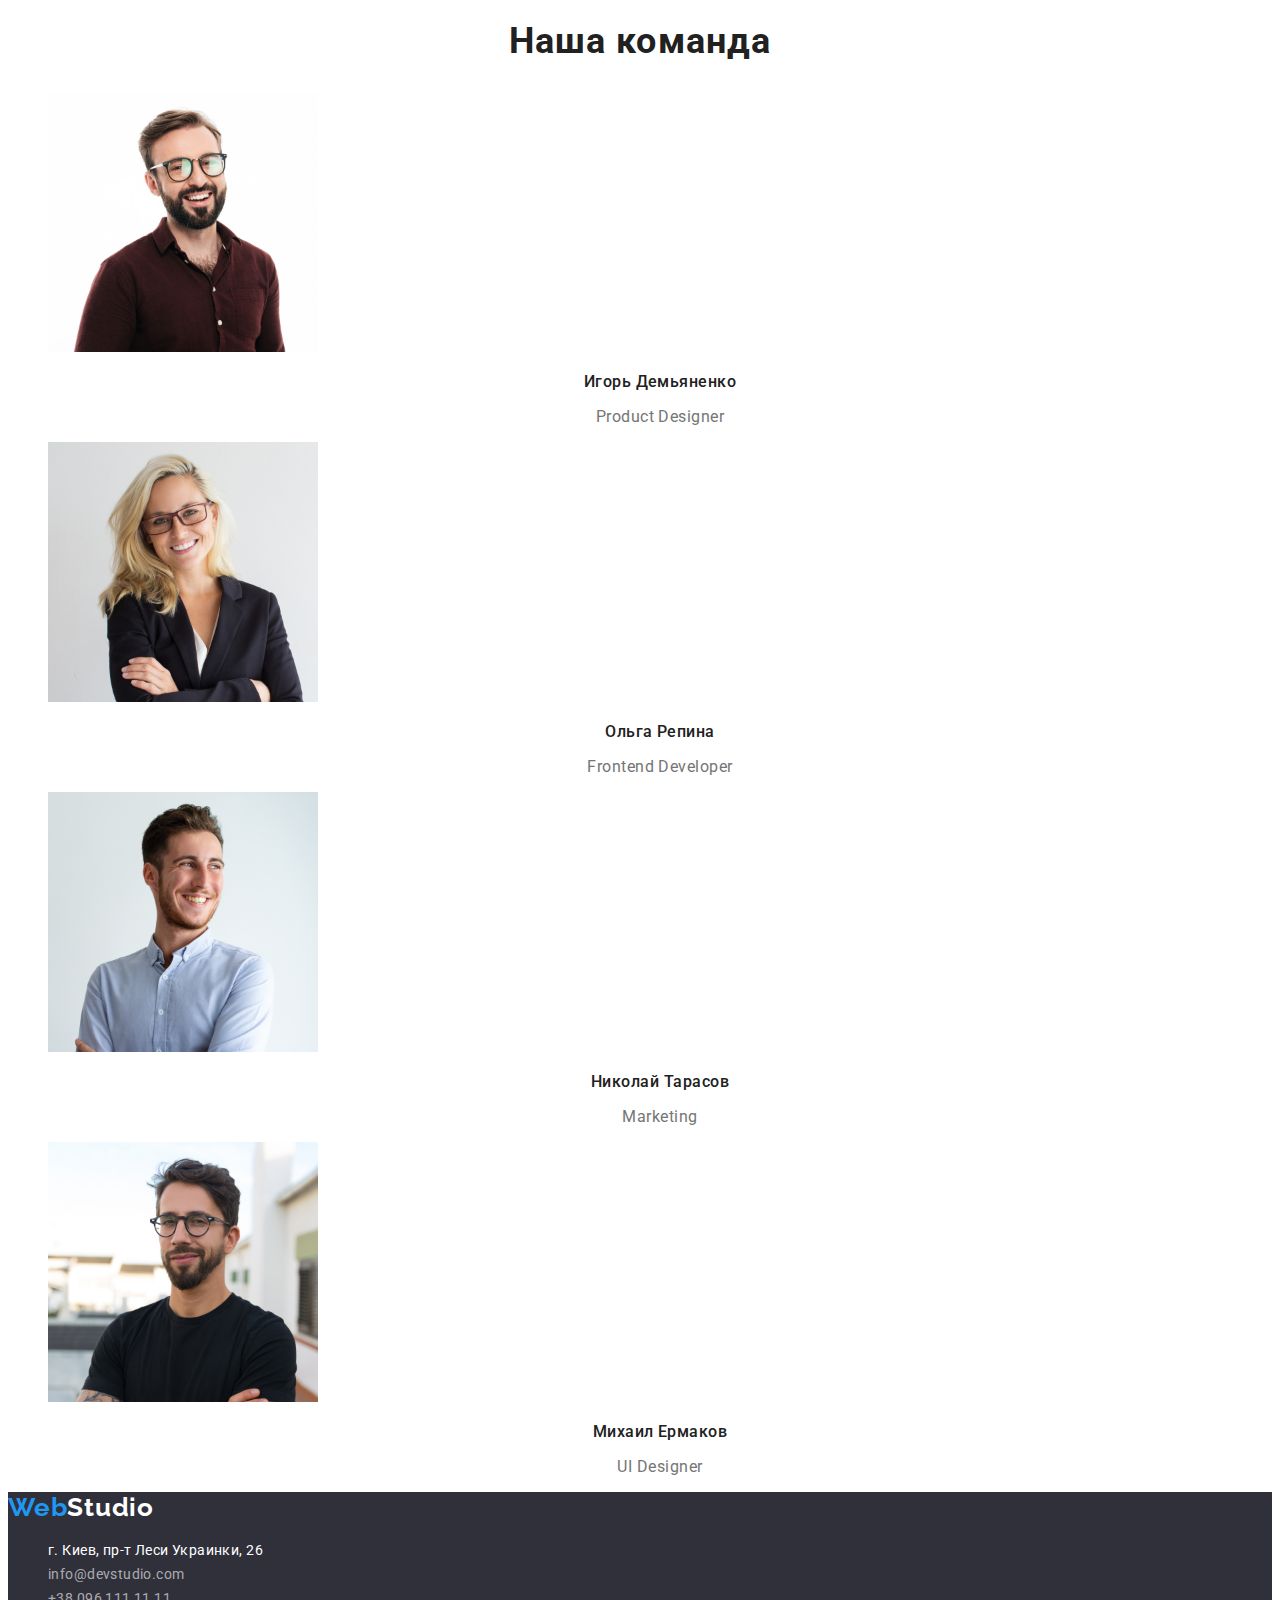
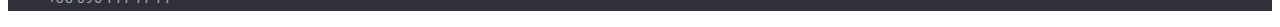
==== commit 37dee2d8: "дз2 после исправлений" ====
--- a/Index.html
+++ b/Index.html
@@ -16,7 +16,7 @@
     <header class="header">
         <nav class="nav">
             <a class="logo" href="" lang="en">
-                <span style="color: #2196f3">Web</span><span style="color: #000000;">Studio</span> 
+                <span style="color: #2196f3">Web</span><span style="color: #000;">Studio</span>
             </a>
             <ul class="nav-list">
                 <li class="nav-list-item">
--- a/css/styles.css
+++ b/css/styles.css
@@ -2,6 +2,10 @@
   --main-font: 'Roboto', sans-serif;
   --secondary-font: 'Raleway', sans-serif;
   --accent-color: #2196f3;
+  --main-text-color: #212121;
+  --secondary-text-color: #000000;
+  --link-color: #757575;
+  --white-color: ;
 }
 
 body {
@@ -44,22 +48,29 @@
   letter-spacing: 0.03em;
 }
 
-.nav-list-link,
+.nav-list-link {
+  font-weight: 500;
+  font-size: 14px;
+  line-height: 1.143;
+  letter-spacing: 0.02em;
+  color: var(--main-text-color);
+}
+
 .header-mail,
 .header-tel {
   font-weight: 500;
   font-size: 14px;
   line-height: 1.143;
   letter-spacing: 0.02em;
-  color: #000000;
+  color: var(--link-color);
 }
 
 .nav-list {
-  color: #212121;
+  color: var(--main-text-color);
 }
 
 .address {
-  color: #757575;
+  color: var(--link-color);
   font-style: normal;
 }
 
@@ -110,7 +121,7 @@
   line-height: 1.143;
   letter-spacing: 0.03em;
   text-transform: uppercase;
-  color: #212121;
+  color: var(--main-text-color);
 }
 
 .description {
@@ -118,7 +129,7 @@
   font-size: 14px;
   line-height: 1.714;
   letter-spacing: 0.03em;
-  color: #757575;
+  color: var(--link-color);
 }
 
 /* ==========End About========== */
@@ -131,7 +142,7 @@
   line-height: 1.167;
   text-align: center;
   letter-spacing: 0.03em;
-  color: #212121;
+  color: var(--main-text-color);
 }
 
 /* ==========End About-img========== */
@@ -144,7 +155,7 @@
   line-height: 1.1875;
   text-align: center;
   letter-spacing: 0.03em;
-  color: #212121;
+  color: var(--main-text-color);
 }
 
 .team-list-undertitle {
@@ -154,7 +165,7 @@
   text-align: center;
   letter-spacing: 0.03em;
 
-  color: #757575;
+  color: var(--link-color);
 }
 
 /* ==========End Team========== */
@@ -197,7 +208,7 @@
   font-size: 18px;
   line-height: 2;
   letter-spacing: 0.06em;
-  color: #212121;
+  color: var(--main-text-color);
 }
 
 .portfolio-list-text {
@@ -205,7 +216,7 @@
   font-size: 16px;
   line-height: 1.875;
   letter-spacing: 0.03em;
-  color: #757575;
+  color: var(--link-color);
 }
 
 /* ==========End Portfolio========== */
